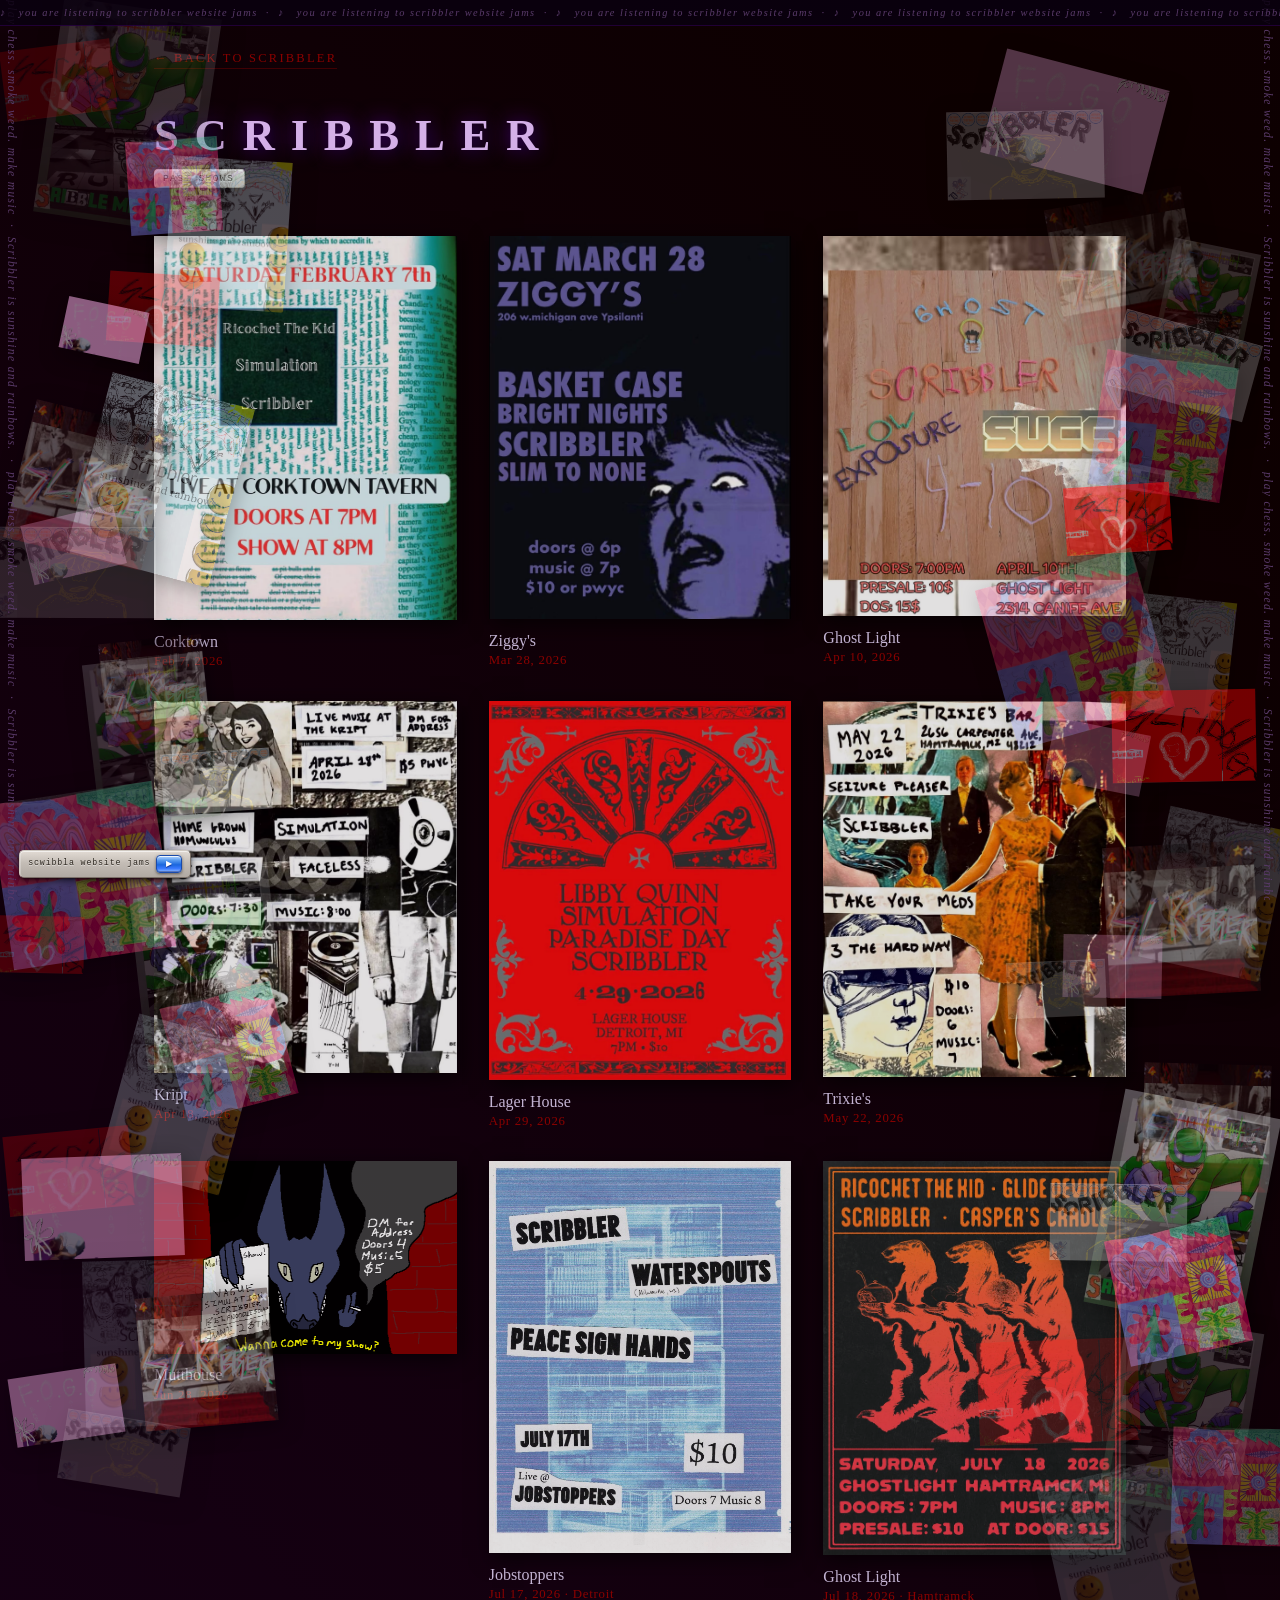
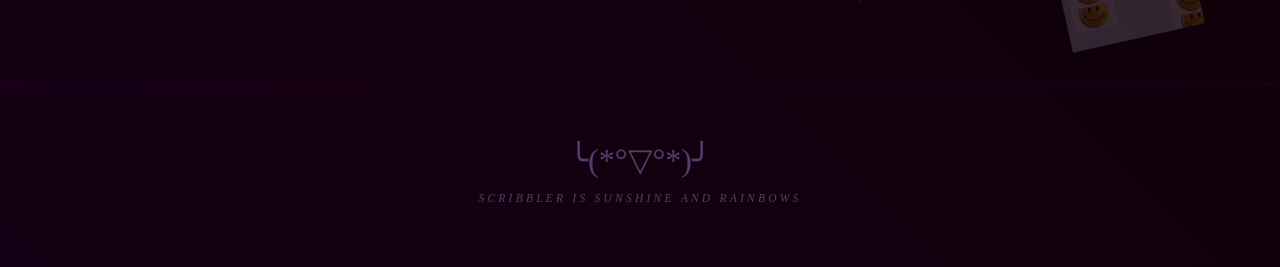
==== past-shows.html @ bec72c2f "Move Jobstoppers + Ghost Light to past shows, add Refuge Skateshop and ReWear Vintage to upcoming Co" ====
<!DOCTYPE html>
<html lang="en">

<head>
    <meta charset="UTF-8">
    <meta name="viewport" content="width=device-width, initial-scale=1.0">
    <title>Scribbler | Past Shows</title>
    <link rel="stylesheet" href="style.css">
    <style>
        .past-shows-page {
            min-height: 100vh;
            padding: 3rem 4rem 5rem;
            max-width: 1100px;
            margin: 0 auto;
        }

        .back-link {
            display: inline-block;
            font-size: 0.78rem;
            letter-spacing: 0.18em;
            text-transform: uppercase;
            color: #8b0000;
            text-decoration: none;
            border-bottom: 1px solid rgba(139, 0, 0, 0.4);
            padding-bottom: 2px;
            margin-bottom: 2.5rem;
            transition: color 0.2s, text-shadow 0.2s;
        }

        .back-link:hover {
            color: #d4b0e8;
            text-shadow: 0 0 8px #4b0082;
        }

        .past-shows-page h1 {
            font-size: 2.8rem;
            color: #d4b0e8;
            letter-spacing: 0.35em;
            text-shadow: 0 0 20px #4b0082, 4px 4px 12px rgba(0, 0, 0, 0.9);
            margin-bottom: 0.4rem;
        }

        .past-shows-page .page-subtitle {
            display: inline-block;
            font-family: 'Monaco', 'Lucida Console', monospace;
            font-size: 0.6rem;
            letter-spacing: 0.14em;
            text-transform: uppercase;
            color: #2a2218;
            text-shadow: 0 1px 0 rgba(255,255,255,0.5);
            margin-bottom: 3rem;
            background: linear-gradient(180deg, #ddd6ce 0%, #bab3ac 45%, #a8a09a 100%);
            border: 1px solid #7a7268;
            border-top-color: #ccc5be;
            border-left-color: #ccc5be;
            border-radius: 4px;
            padding: 3px 10px 3px 8px;
            box-shadow:
                inset 0 1px 0 rgba(255,255,255,0.58),
                0 2px 5px rgba(0,0,0,0.5);
        }

        .past-shows-grid {
            display: grid;
            grid-template-columns: repeat(3, 1fr);
            gap: 2rem;
        }

        .show-card {
            display: flex;
            flex-direction: column;
            gap: 0.8rem;
        }

        .show-card img {
            width: 100%;
            display: block;
            opacity: 0.88;
            transition: opacity 0.25s, transform 0.25s;
            cursor: pointer;
            box-shadow: 3px 5px 20px rgba(0, 0, 0, 0.7);
        }

        .show-card img:hover {
            opacity: 1;
            transform: scale(1.02);
        }

        .show-card-info {
            display: flex;
            flex-direction: column;
            gap: 0.2rem;
        }

        .show-card-venue {
            font-size: 1rem;
            color: #c8b8d8;
        }

        .show-card-date {
            font-size: 0.8rem;
            color: #8b0000;
            letter-spacing: 0.06em;
        }

        @media (max-width: 768px) {
            .past-shows-page {
                padding: 2rem 1.5rem 4rem;
            }

            .past-shows-page h1 {
                font-size: 2rem;
                letter-spacing: 0.2em;
            }

            .past-shows-grid {
                grid-template-columns: repeat(2, 1fr);
                gap: 1.2rem;
            }
        }

        @media (max-width: 480px) {
            .past-shows-page {
                padding: 1.5rem 1rem 3rem;
            }

            .past-shows-page h1 {
                font-size: 1.6rem;
                letter-spacing: 0.1em;
            }

            .past-shows-grid {
                grid-template-columns: 1fr;
                gap: 1.5rem;
            }
        }
    </style>
</head>

<body>
    <!-- Background audio -->
    <audio id="bgAudio" loop>
        <source src="music/website.mp3" type="audio/mpeg">
        <source src="music/website.wav" type="audio/wav">
    </audio>

    <!-- Top ticker: now playing -->
    <div class="top-ticker">
        <div class="ticker-track">
            ♪ &nbsp; you are listening to scribbler website jams &nbsp;·&nbsp;
            ♪ &nbsp; you are listening to scribbler website jams &nbsp;·&nbsp;
            ♪ &nbsp; you are listening to scribbler website jams &nbsp;·&nbsp;
            ♪ &nbsp; you are listening to scribbler website jams &nbsp;·&nbsp;
            ♪ &nbsp; you are listening to scribbler website jams &nbsp;·&nbsp;
            ♪ &nbsp; you are listening to scribbler website jams &nbsp;·&nbsp;
            ♪ &nbsp; you are listening to scribbler website jams &nbsp;·&nbsp;
            ♪ &nbsp; you are listening to scribbler website jams &nbsp;·&nbsp;
        </div>
    </div>

    <!-- Vertical scrolling taglines — left and right -->
    <div class="side-tagline side-tagline-left">
        <div class="scroll-track">play chess. smoke weed. make music &nbsp;·&nbsp; Scribbler is sunshine and rainbows.
            &nbsp;·&nbsp; play chess. smoke weed. make music &nbsp;·&nbsp; Scribbler is sunshine and rainbows.
            &nbsp;·&nbsp; play chess. smoke weed. make music &nbsp;·&nbsp; Scribbler is sunshine and rainbows.
            &nbsp;·&nbsp; play chess. smoke weed. make music &nbsp;·&nbsp; Scribbler is sunshine and rainbows.
            &nbsp;·&nbsp; play chess. smoke weed. make music &nbsp;·&nbsp; Scribbler is sunshine and rainbows.
            &nbsp;·&nbsp; play chess. smoke weed. make music &nbsp;·&nbsp; Scribbler is sunshine and rainbows.
            &nbsp;·&nbsp; play chess. smoke weed. make music &nbsp;·&nbsp; Scribbler is sunshine and rainbows.
            &nbsp;·&nbsp; play chess. smoke weed. make music &nbsp;·&nbsp; Scribbler is sunshine and rainbows.
            &nbsp;·&nbsp;</div>
    </div>
    <div class="side-tagline side-tagline-right">
        <div class="scroll-track">play chess. smoke weed. make music &nbsp;·&nbsp; Scribbler is sunshine and rainbows.
            &nbsp;·&nbsp; play chess. smoke weed. make music &nbsp;·&nbsp; Scribbler is sunshine and rainbows.
            &nbsp;·&nbsp; play chess. smoke weed. make music &nbsp;·&nbsp; Scribbler is sunshine and rainbows.
            &nbsp;·&nbsp; play chess. smoke weed. make music &nbsp;·&nbsp; Scribbler is sunshine and rainbows.
            &nbsp;·&nbsp; play chess. smoke weed. make music &nbsp;·&nbsp; Scribbler is sunshine and rainbows.
            &nbsp;·&nbsp; play chess. smoke weed. make music &nbsp;·&nbsp; Scribbler is sunshine and rainbows.
            &nbsp;·&nbsp; play chess. smoke weed. make music &nbsp;·&nbsp; Scribbler is sunshine and rainbows.
            &nbsp;·&nbsp; play chess. smoke weed. make music &nbsp;·&nbsp; Scribbler is sunshine and rainbows.
            &nbsp;·&nbsp;</div>
    </div>

    <div class="past-shows-page">
        <a href="index.html" class="back-link">← Back to Scribbler</a>
        <h1>SCRIBBLER</h1>
        <p class="page-subtitle">Past Shows</p>

        <div class="past-shows-grid">
            <div class="show-card">
                <img src="img/PastShows/corktown2-7-26.png" alt="Corktown Feb 7 2026">
                <div class="show-card-info">
                    <span class="show-card-venue">Corktown</span>
                    <span class="show-card-date">Feb 7, 2026</span>
                </div>
            </div>
            <div class="show-card">
                <img src="img/PastShows/Ziggys3-28-26.png" alt="Ziggy's Mar 28 2026">
                <div class="show-card-info">
                    <span class="show-card-venue">Ziggy's</span>
                    <span class="show-card-date">Mar 28, 2026</span>
                </div>
            </div>
            <div class="show-card">
                <img src="img/PastShows/GhostLight4-10-26.png" alt="Ghost Light Apr 10 2026">
                <div class="show-card-info">
                    <span class="show-card-venue">Ghost Light</span>
                    <span class="show-card-date">Apr 10, 2026</span>
                </div>
            </div>
            <div class="show-card">
                <img src="img/PastShows/kript4-18-26.png" alt="Kript Apr 18 2026">
                <div class="show-card-info">
                    <span class="show-card-venue">Kript</span>
                    <span class="show-card-date">Apr 18, 2026</span>
                </div>
            </div>
            <div class="show-card">
                <img src="img/PastShows/LagerHouse4-29-26.png" alt="Lager House Apr 29 2026">
                <div class="show-card-info">
                    <span class="show-card-venue">Lager House</span>
                    <span class="show-card-date">Apr 29, 2026</span>
                </div>
            </div>
            <div class="show-card">
                <img src="img/PastShows/Trixies5-22-26.png" alt="Trixie's May 22 2026">
                <div class="show-card-info">
                    <span class="show-card-venue">Trixie's</span>
                    <span class="show-card-date">May 22, 2026</span>
                </div>
            </div>
            <div class="show-card">
                <img src="img/PastShows/mutthouse6-28-26.png" alt="Mutthouse Jun 28 2026">
                <div class="show-card-info">
                    <span class="show-card-venue">Mutthouse</span>
                    <span class="show-card-date">Jun 28, 2026</span>
                </div>
            </div>
            <div class="show-card">
                <img src="img/PastShows/JobStoppers7-17-26.jpg" alt="Jobstoppers Jul 17 2026">
                <div class="show-card-info">
                    <span class="show-card-venue">Jobstoppers</span>
                    <span class="show-card-date">Jul 17, 2026 · Detroit</span>
                </div>
            </div>
            <div class="show-card">
                <img src="img/PastShows/GhostLight7-18-26.png" alt="Ghost Light Jul 18 2026">
                <div class="show-card-info">
                    <span class="show-card-venue">Ghost Light</span>
                    <span class="show-card-date">Jul 18, 2026 · Hamtramck</span>
                </div>
            </div>
        </div>
    </div>

    <!-- Vintage Mac BGM player -->
    <div class="bgm-player" id="bgmPlayer">
        <span class="bgm-label">scwibbla website jams</span>
        <button class="bgm-btn" id="bgmBtn" title="Play / Pause background music">
            <span id="bgmIcon">▶</span>
        </button>
    </div>

    <footer class="site-footer">
        <p class="footer-art">╰(*°▽°*)╯</p>
        <p class="footer-tagline">SCRIBBLER IS SUNSHINE AND RAINBOWS</p>
    </footer>

    <script src="logic.js"></script>
</body>

</html>
---- style.css ----
* {
    margin: 0;
    padding: 0;
    box-sizing: border-box;
}

body {
    font-family: 'Georgia', 'Times New Roman', serif;
    background: linear-gradient(45deg, #0a0010, #1a0020, #0d0000, #110015);
    background-size: 400% 400%;
    animation: gradientShift 15s ease infinite;
    color: #c8b8d8;
    overflow-x: hidden;
    position: relative;
}

@keyframes gradientShift {
    0% { background-position: 0% 50%; }
    50% { background-position: 100% 50%; }
    100% { background-position: 0% 50%; }
}

/* Vertical scrolling taglines — fixed on far left and right */
.side-tagline {
    position: fixed;
    top: 0;
    height: 100vh;
    overflow: hidden;
    writing-mode: vertical-lr;
    z-index: 20;
    pointer-events: none;
    user-select: none;
}

.side-tagline-left  { left:  0.4rem; }
.side-tagline-right { right: 0.4rem; }

.scroll-track {
    font-size: 0.72rem;
    color: #5a3a6a;
    font-style: italic;
    letter-spacing: 0.12em;
    white-space: nowrap;
    animation: marqueeScroll 28s linear infinite;
}

@keyframes marqueeScroll {
    0%   { transform: translateY(0); }
    100% { transform: translateY(-50%); }
}

/* Scattered art images */
.scattered-img {
    position: absolute;
    pointer-events: none;
    z-index: 0;
    box-shadow: 3px 5px 20px rgba(0, 0, 0, 0.7);
}

/* Top now-playing ticker */
.top-ticker {
    position: fixed;
    top: 0;
    left: 0;
    width: 100%;
    height: 1.6rem;
    background: rgba(10, 0, 16, 0.85);
    border-bottom: 1px solid rgba(75, 0, 130, 0.35);
    overflow: hidden;
    z-index: 50;
    display: flex;
    align-items: center;
}

.ticker-track {
    white-space: nowrap;
    font-size: 0.65rem;
    color: #5a3a6a;
    font-style: italic;
    letter-spacing: 0.14em;
    animation: tickerScroll 40s linear infinite;
}

@keyframes tickerScroll {
    0%   { transform: translateX(0); }
    100% { transform: translateX(-50%); }
}

/* Hero */
.hero {
    min-height: 100vh;
    display: flex;
    flex-direction: column;
    align-items: center;
    padding: 3rem 4rem 4rem;
    padding-top: 4.5rem;
}

.hero h1,
.hero .tagline,
.hero .main-content,
.hero .instagram-section {
    position: relative;
    z-index: 1;
}

.hero h1 {
    font-size: 5rem;
    color: #d4b0e8;
    letter-spacing: 0.5em;
    text-shadow: 0 0 20px #4b0082, 4px 4px 12px rgba(0, 0, 0, 0.9);
    animation: spin3d 22s linear infinite;
    cursor: pointer;
    transform-style: preserve-3d;
}

@keyframes spin3d {
    0% { transform: rotateY(0deg); }
    100% { transform: rotateY(360deg); }
}

/* Two-column layout */
.main-content {
    display: flex;
    gap: 5rem;
    margin-top: 3.5rem;
    width: 100%;
    max-width: 960px;
    align-items: flex-start;
}

/* Shows */
.shows-section {
    flex: 1;
    min-width: 0;
    background: rgba(5, 0, 12, 0.55);
    border-radius: 6px;
    padding: 1.6rem;
}

.music-section h3 {
    display: inline-block;
    font-family: 'Monaco', 'Lucida Console', monospace;
    font-size: 0.6rem;
    letter-spacing: 0.14em;
    text-transform: uppercase;
    color: #2a2218;
    text-shadow: 0 1px 0 rgba(255,255,255,0.5);
    margin-bottom: 1.5rem;
    background: linear-gradient(180deg, #ddd6ce 0%, #bab3ac 45%, #a8a09a 100%);
    border: 1px solid #7a7268;
    border-top-color: #ccc5be;
    border-left-color: #ccc5be;
    border-radius: 4px;
    padding: 3px 10px 3px 8px;
    box-shadow:
        inset 0 1px 0 rgba(255,255,255,0.58),
        0 2px 5px rgba(0,0,0,0.5);
}

/* Retro Mac-style label for show section headers */
.shows-section h3 {
    display: inline-block;
    font-family: 'Monaco', 'Lucida Console', monospace;
    font-size: 0.6rem;
    letter-spacing: 0.14em;
    text-transform: uppercase;
    color: #2a2218;
    text-shadow: 0 1px 0 rgba(255,255,255,0.5);
    margin-bottom: 1.5rem;
    background: linear-gradient(180deg, #ddd6ce 0%, #bab3ac 45%, #a8a09a 100%);
    border: 1px solid #7a7268;
    border-top-color: #ccc5be;
    border-left-color: #ccc5be;
    border-radius: 4px;
    padding: 3px 10px 3px 8px;
    box-shadow:
        inset 0 1px 0 rgba(255,255,255,0.58),
        0 2px 5px rgba(0,0,0,0.5);
}

.shows-list {
    list-style: none;
    overflow: visible;
}

.shows-list li {
    display: flex;
    gap: 1.2rem;
    align-items: baseline;
    padding-bottom: 1rem;
    margin-bottom: 1rem;
    border-bottom: 1px solid rgba(75, 0, 130, 0.25);
}

.shows-list li:last-child {
    border-bottom: none;
}

.show-date {
    font-size: 0.85rem;
    color: #bf2020;
    min-width: 52px;
    letter-spacing: 0.05em;
}

.show-venue {
    font-size: 1.05rem;
    color: #e0d0f0;
}

.show-city {
    font-size: 0.8rem;
    color: #8a7a9a;
    letter-spacing: 0.05em;
    margin-left: 0.4rem;
}

/* Music */
.music-section {
    flex-shrink: 0;
    width: 350px;
    background: rgba(5, 0, 12, 0.55);
    border-radius: 6px;
    padding: 1.6rem;
}

.about-blurb {
    font-size: 0.95rem;
    color: #b090d0;
    font-style: italic;
    line-height: 1.75;
    margin-bottom: 1.8rem;
}

.music-section iframe {
    display: block;
    border: 0;
    width: 350px;
    height: 470px;
}

/* Live photo gallery */
.gallery {
    padding: 2rem 3rem 5rem;
    columns: 3;
    column-gap: 0.8rem;
}

.gallery img {
    width: 100%;
    display: block;
    margin-bottom: 0.8rem;
    break-inside: avoid;
    opacity: 0.85;
    transition: opacity 0.25s, transform 0.25s;
    cursor: pointer;
}

.gallery img:hover {
    opacity: 1;
    transform: scale(1.02);
}

/* Instagram — now lives inside shows-section column */
.instagram-section {
    margin-top: 2rem;
    position: relative;
    z-index: 1;
    width: 100%;
}

/* Past Shows link */
.past-shows-link {
    display: block;
    text-align: center;
    margin-top: 1.6rem;
    font-size: 0.85rem;
    letter-spacing: 0.25em;
    text-transform: uppercase;
    color: #d4b0e8;
    text-decoration: none;
    border: 1px solid rgba(139, 0, 139, 0.7);
    padding: 0.7rem 1rem;
    border-radius: 3px;
    background: rgba(75, 0, 130, 0.12);
    box-shadow: 0 0 10px rgba(75, 0, 130, 0.25), inset 0 0 8px rgba(75, 0, 130, 0.1);
    transition: color 0.2s, border-color 0.2s, text-shadow 0.2s, box-shadow 0.2s, background 0.2s;
}

.past-shows-link:hover {
    color: #f0d8ff;
    border-color: #8b008b;
    text-shadow: 0 0 12px #9b30d0;
    background: rgba(75, 0, 130, 0.25);
    box-shadow: 0 0 20px rgba(139, 0, 139, 0.5), inset 0 0 12px rgba(75, 0, 130, 0.2);
}

/* Show flyer thumbnail in upcoming shows list */
.show-flyer {
    width: 52px;
    height: auto;
    opacity: 0.82;
    border-radius: 2px;
    margin-left: auto;
    flex-shrink: 0;
    position: relative;
    z-index: 1;
    cursor: zoom-in;
    transform-origin: top right;
    transition: opacity 0.25s, transform 0.25s, z-index 0s;
}

.show-flyer:hover {
    opacity: 1;
    transform: scale(4.5);
    z-index: 100;
    box-shadow: 0 8px 30px rgba(0, 0, 0, 0.8);
}

/* Live video embed */
.live-video-section {
    margin-top: 2rem;
}

.live-video-section h3 {
    display: inline-block;
    font-family: 'Monaco', 'Lucida Console', monospace;
    font-size: 0.6rem;
    letter-spacing: 0.14em;
    text-transform: uppercase;
    color: #2a2218;
    text-shadow: 0 1px 0 rgba(255,255,255,0.5);
    margin-bottom: 1rem;
    background: linear-gradient(180deg, #ddd6ce 0%, #bab3ac 45%, #a8a09a 100%);
    border: 1px solid #7a7268;
    border-top-color: #ccc5be;
    border-left-color: #ccc5be;
    border-radius: 4px;
    padding: 3px 10px 3px 8px;
    box-shadow:
        inset 0 1px 0 rgba(255,255,255,0.58),
        0 2px 5px rgba(0,0,0,0.5);
}

.video-wrapper {
    position: relative;
    width: 100%;
    padding-bottom: 56.25%;
    height: 0;
    overflow: hidden;
}

.video-wrapper iframe {
    position: absolute;
    top: 0;
    left: 0;
    width: 100%;
    height: 100%;
    border: 0;
}

/* Footer */
.site-footer {
    text-align: center;
    padding: 3.5rem 2rem 4rem;
    border-top: 1px solid rgba(75, 0, 130, 0.2);
    position: relative;
    z-index: 1;
}

.footer-art {
    font-size: 2rem;
    margin-bottom: 0.8rem;
    color: #5a3a6a;
}

.footer-tagline {
    font-size: 0.72rem;
    letter-spacing: 0.28em;
    text-transform: uppercase;
    color: #5a3a6a;
    font-style: italic;
}


/* Vintage Mac BGM player */
.bgm-player {
    position: fixed;
    bottom: 1.4rem;
    left: 1.2rem;
    z-index: 200;
    display: flex;
    align-items: center;
    gap: 6px;
    background: linear-gradient(180deg, #e2dbd4 0%, #c4bdb6 45%, #b0a9a2 100%);
    border: 1px solid #7a7068;
    border-top-color: #cec8c0;
    border-left-color: #cec8c0;
    border-radius: 5px;
    padding: 4px 8px 4px 8px;
    box-shadow:
        inset 0 1px 0 rgba(255,255,255,0.6),
        inset 1px 0 0 rgba(255,255,255,0.25),
        0 3px 7px rgba(0,0,0,0.6),
        0 1px 2px rgba(0,0,0,0.4);
    font-family: 'Monaco', 'Lucida Console', monospace;
    user-select: none;
    cursor: default;
}

.bgm-label {
    font-size: 0.52rem;
    color: #2e2820;
    letter-spacing: 0.1em;
    text-shadow: 0 1px 0 rgba(255,255,255,0.55);
    line-height: 1;
}

.bgm-btn {
    width: 26px;
    height: 18px;
    border-radius: 4px;
    border: 1px solid #1a4aaa;
    background: linear-gradient(180deg,
        #b8d8ff 0%,
        #5599ee 28%,
        #1a66dd 55%,
        #3a7aff 78%,
        #90bcff 100%
    );
    box-shadow:
        inset 0 1px 0 rgba(255,255,255,0.8),
        inset 0 -1px 0 rgba(0,0,60,0.35),
        0 1px 3px rgba(0,0,0,0.5);
    cursor: pointer;
    display: flex;
    align-items: center;
    justify-content: center;
    font-size: 0.5rem;
    color: #fff;
    text-shadow: 0 1px 1px rgba(0,0,80,0.6);
    line-height: 1;
    padding: 0;
    outline: none;
    transition: filter 0.08s;
}

.bgm-btn:hover {
    filter: brightness(1.12);
}

.bgm-btn:active {
    background: linear-gradient(180deg,
        #3a7aff 0%,
        #1a66dd 40%,
        #0a44bb 65%,
        #2255ee 100%
    );
    box-shadow:
        inset 0 2px 4px rgba(0,0,80,0.45),
        0 1px 1px rgba(0,0,0,0.3);
}

/* Easter Egg */
.secret-message {
    position: fixed;
    bottom: -100px;
    left: 20px;
    background: #1a0010;
    padding: 1rem;
    border-radius: 4px;
    border: 2px solid #6b0000;
    box-shadow: 0 0 20px rgba(107, 0, 0, 0.6);
    transition: bottom 0.5s;
    max-width: 300px;
    z-index: 1000;
    color: #c0a0d8;
}

.secret-message.show {
    bottom: 20px;
}

.floating-emoji {
    position: fixed;
    font-size: 3rem;
    pointer-events: none;
    animation: float 3s ease-out;
}

@keyframes float {
    0% { transform: translateY(0) rotate(0deg); opacity: 1; }
    100% { transform: translateY(-500px) rotate(360deg); opacity: 0; }
}

/* Contact */
.contact-section {
    text-align: center;
    padding: 3rem 2rem 3.5rem;
    border-top: 1px solid rgba(75, 0, 130, 0.2);
}

.contact-label {
    display: inline-block;
    font-family: 'Monaco', 'Lucida Console', monospace;
    font-size: 0.6rem;
    letter-spacing: 0.14em;
    text-transform: uppercase;
    color: #2a2218;
    text-shadow: 0 1px 0 rgba(255,255,255,0.5);
    margin-bottom: 0.8rem;
    background: linear-gradient(180deg, #ddd6ce 0%, #bab3ac 45%, #a8a09a 100%);
    border: 1px solid #7a7268;
    border-top-color: #ccc5be;
    border-left-color: #ccc5be;
    border-radius: 4px;
    padding: 3px 10px 3px 8px;
    box-shadow:
        inset 0 1px 0 rgba(255,255,255,0.58),
        0 2px 5px rgba(0,0,0,0.5);
}

.contact-text {
    font-size: 0.95rem;
    color: #8060a0;
    font-style: italic;
    margin-bottom: 1rem;
}

.contact-email {
    font-size: 1.1rem;
    color: #c8b8d8;
    text-decoration: none;
    border-bottom: 1px solid rgba(75, 0, 130, 0.5);
    padding-bottom: 2px;
    transition: color 0.2s, text-shadow 0.2s;
}

.contact-email:hover {
    color: #d4b0e8;
    text-shadow: 0 0 10px #4b0082;
}

/* ── Tablet (≤768px) ─────────────────────────────── */
@media (max-width: 768px) {
    /* Hide scattered art — too cluttered on small screens */
    .scattered-img { display: none; }

    /* Shrink side taglines to a thinner strip */
    .scroll-track { font-size: 0.6rem; letter-spacing: 0.08em; }

    .hero {
        padding: 2.5rem 2rem 3rem;
        min-height: auto;
    }

    .hero h1 {
        font-size: 3rem;
        letter-spacing: 0.2em;
    }

    /* Stack shows + music vertically */
    .main-content {
        flex-direction: column;
        gap: 2.5rem;
        margin-top: 2.5rem;
    }

    .music-section {
        width: 100%;
        order: -1;
    }

    /* Let the iframe stretch to fill its container */
    .music-section iframe {
        width: 100% !important;
        max-width: 350px;
        height: 400px;
    }

    .instagram-section {
        max-width: 100%;
    }

    .gallery {
        columns: 2;
        padding: 1.5rem 1rem 3rem;
    }
}

/* ── Phone (≤480px) ──────────────────────────────── */
@media (max-width: 480px) {
    /* Hide side taglines entirely — too tight on small phones */
    .side-tagline { display: none; }

    .hero {
        padding: 2rem 1.2rem 2.5rem;
    }

    .hero h1 {
        font-size: 2.2rem;
        letter-spacing: 0.1em;
    }

    .shows-section h3,
    .music-section h3 {
        font-size: 0.65rem;
    }

    .show-venue { font-size: 0.95rem; }

    .music-section iframe {
        height: 350px;
    }

    .gallery {
        columns: 1;
        padding: 1rem 0.8rem 2rem;
    }

    .secret-message {
        max-width: calc(100vw - 2rem);
        left: 1rem;
    }
}
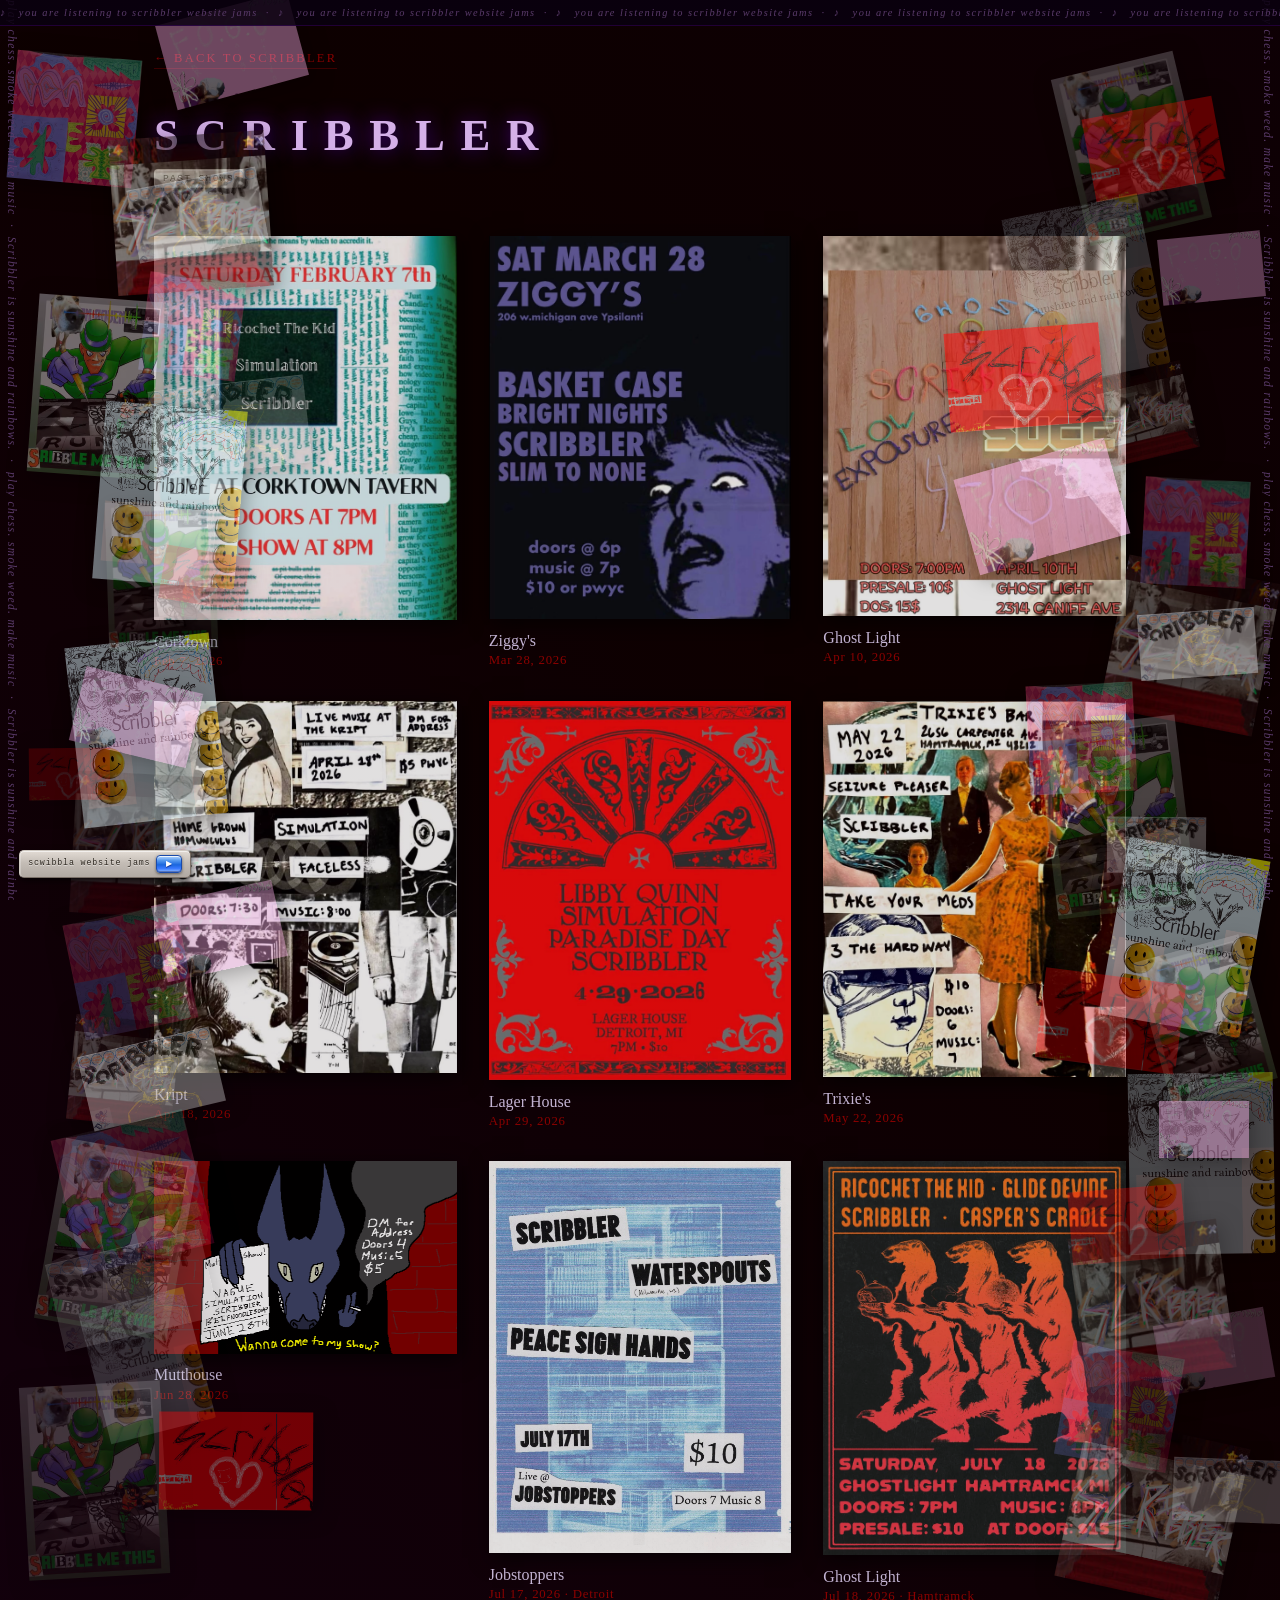
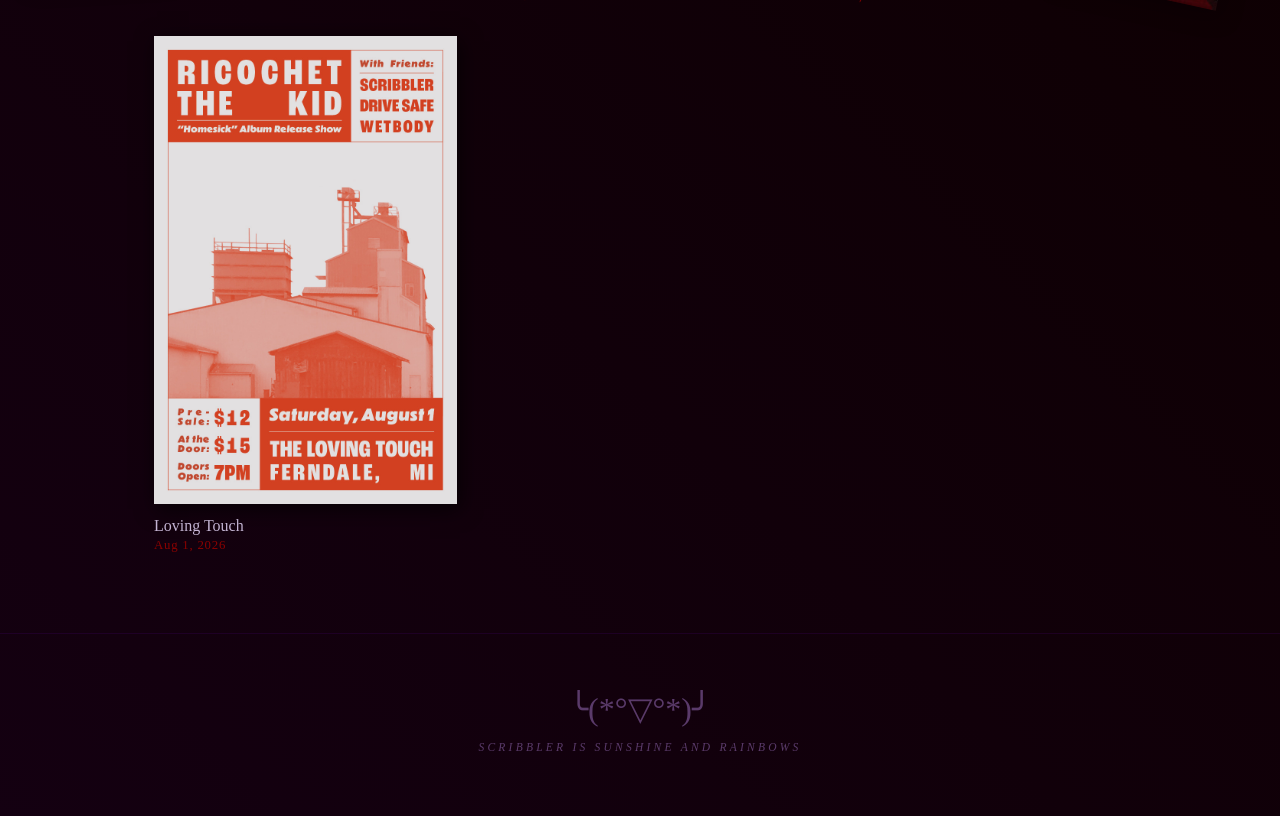
==== commit 2d7a8424: "Move Jobstoppers + Ghost Light to past shows, add Refuge Skateshop and ReWear Vintage to upcoming - " ====
--- a/past-shows.html
+++ b/past-shows.html
@@ -251,6 +251,13 @@
                     <span class="show-card-date">Jul 18, 2026 · Hamtramck</span>
                 </div>
             </div>
+            <div class="show-card">
+                <img src="img/PastShows/LovingTouch8-1-26.jpg" alt="Loving Touch Aug 1 2026">
+                <div class="show-card-info">
+                    <span class="show-card-venue">Loving Touch</span>
+                    <span class="show-card-date">Aug 1, 2026</span>
+                </div>
+            </div>
         </div>
     </div>
 
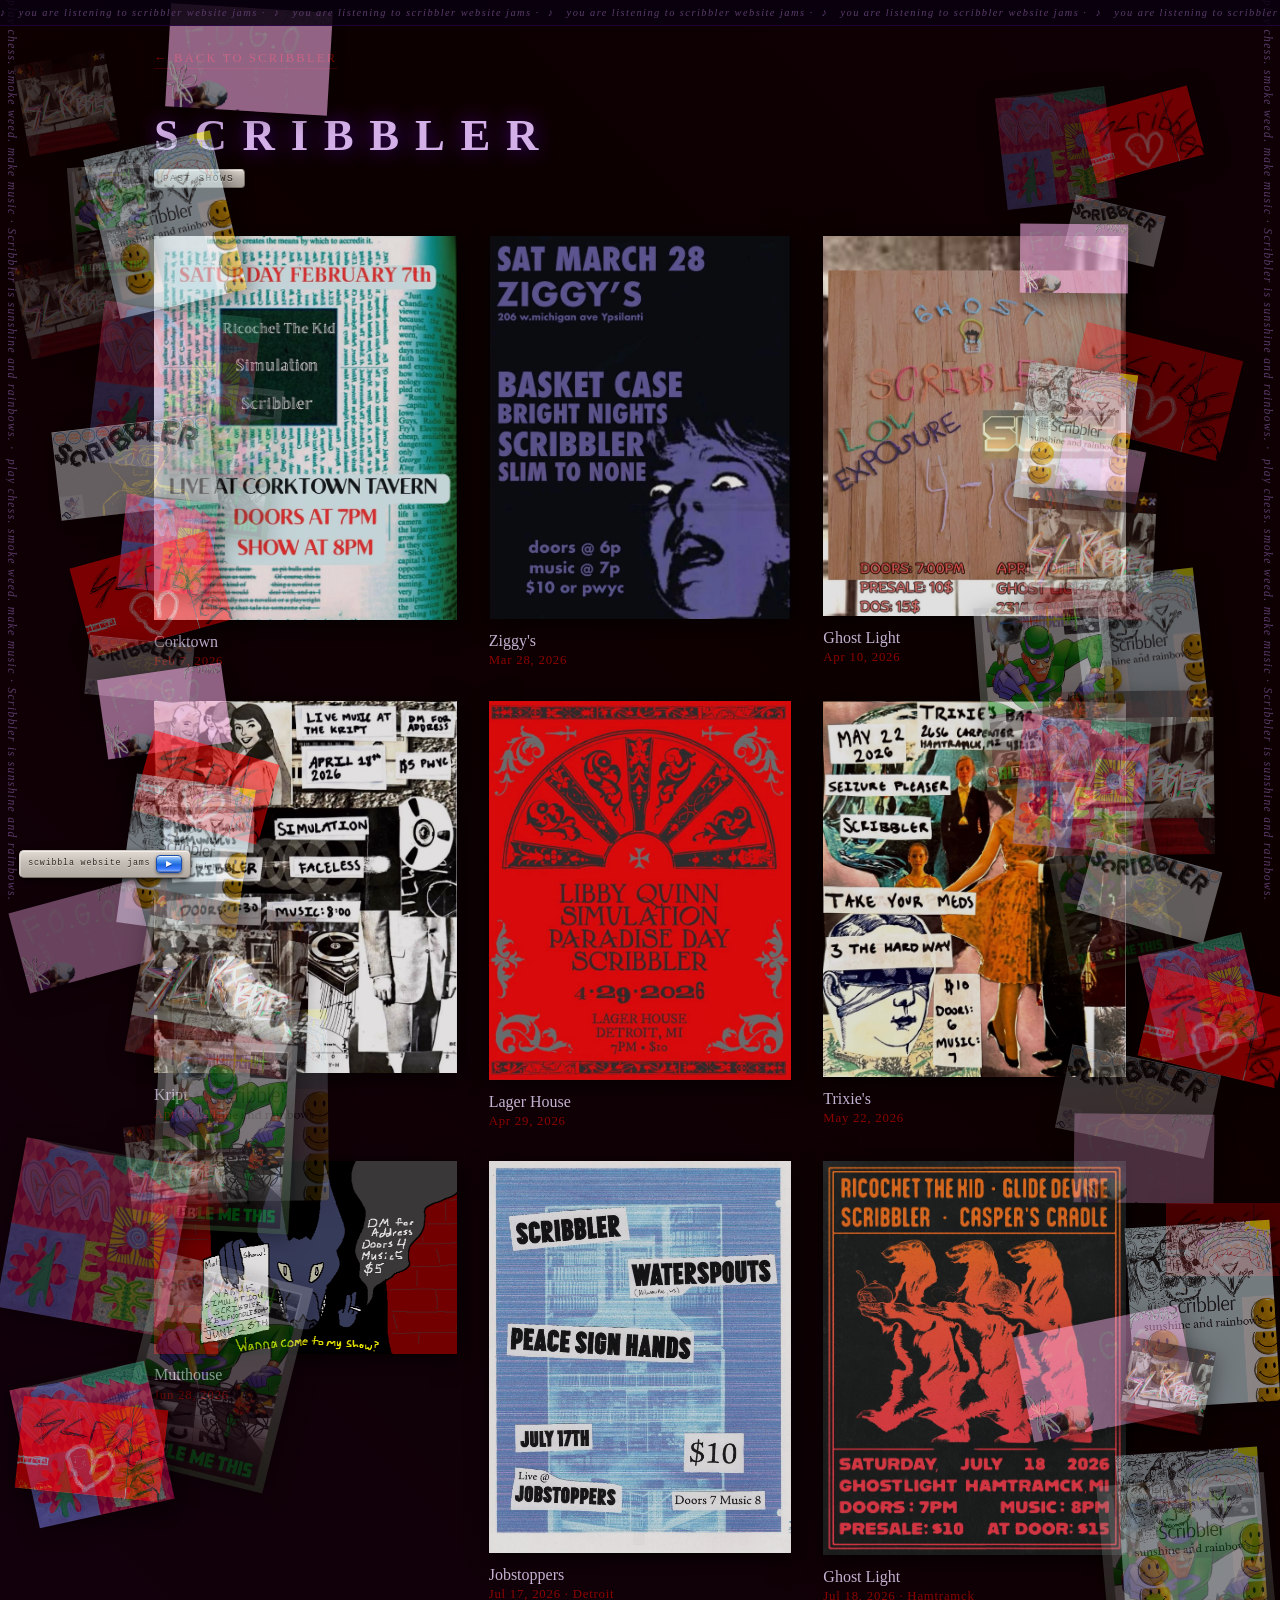
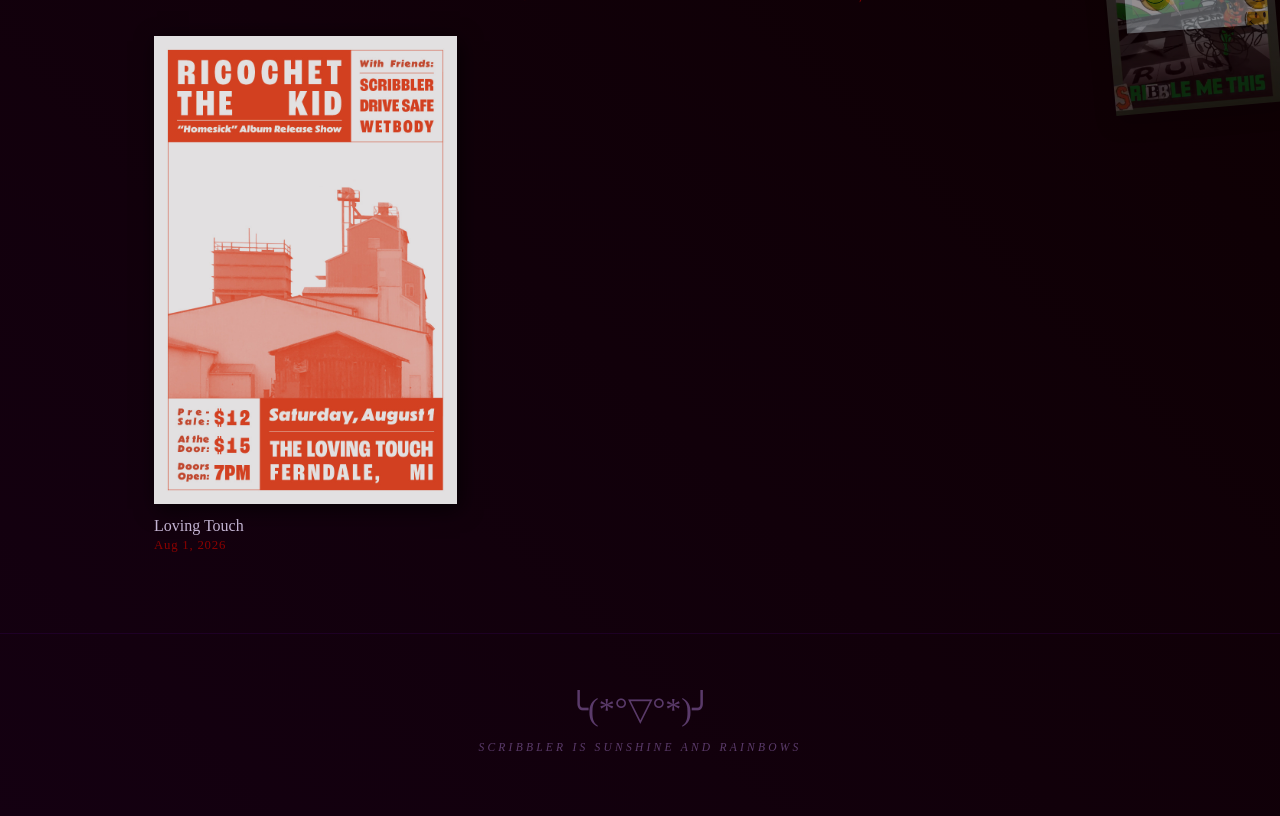
==== commit cc0a83e2: "JS-generated infinite scroll text + flyer click-to-enlarge modal - Ticker and side taglines now fill" ====
--- a/past-shows.html
+++ b/past-shows.html
@@ -146,40 +146,15 @@
 
     <!-- Top ticker: now playing -->
     <div class="top-ticker">
-        <div class="ticker-track">
-            ♪ &nbsp; you are listening to scribbler website jams &nbsp;·&nbsp;
-            ♪ &nbsp; you are listening to scribbler website jams &nbsp;·&nbsp;
-            ♪ &nbsp; you are listening to scribbler website jams &nbsp;·&nbsp;
-            ♪ &nbsp; you are listening to scribbler website jams &nbsp;·&nbsp;
-            ♪ &nbsp; you are listening to scribbler website jams &nbsp;·&nbsp;
-            ♪ &nbsp; you are listening to scribbler website jams &nbsp;·&nbsp;
-            ♪ &nbsp; you are listening to scribbler website jams &nbsp;·&nbsp;
-            ♪ &nbsp; you are listening to scribbler website jams &nbsp;·&nbsp;
-        </div>
+        <div class="ticker-track"></div>
     </div>
 
     <!-- Vertical scrolling taglines — left and right -->
     <div class="side-tagline side-tagline-left">
-        <div class="scroll-track">play chess. smoke weed. make music &nbsp;·&nbsp; Scribbler is sunshine and rainbows.
-            &nbsp;·&nbsp; play chess. smoke weed. make music &nbsp;·&nbsp; Scribbler is sunshine and rainbows.
-            &nbsp;·&nbsp; play chess. smoke weed. make music &nbsp;·&nbsp; Scribbler is sunshine and rainbows.
-            &nbsp;·&nbsp; play chess. smoke weed. make music &nbsp;·&nbsp; Scribbler is sunshine and rainbows.
-            &nbsp;·&nbsp; play chess. smoke weed. make music &nbsp;·&nbsp; Scribbler is sunshine and rainbows.
-            &nbsp;·&nbsp; play chess. smoke weed. make music &nbsp;·&nbsp; Scribbler is sunshine and rainbows.
-            &nbsp;·&nbsp; play chess. smoke weed. make music &nbsp;·&nbsp; Scribbler is sunshine and rainbows.
-            &nbsp;·&nbsp; play chess. smoke weed. make music &nbsp;·&nbsp; Scribbler is sunshine and rainbows.
-            &nbsp;·&nbsp;</div>
+        <div class="scroll-track"></div>
     </div>
     <div class="side-tagline side-tagline-right">
-        <div class="scroll-track">play chess. smoke weed. make music &nbsp;·&nbsp; Scribbler is sunshine and rainbows.
-            &nbsp;·&nbsp; play chess. smoke weed. make music &nbsp;·&nbsp; Scribbler is sunshine and rainbows.
-            &nbsp;·&nbsp; play chess. smoke weed. make music &nbsp;·&nbsp; Scribbler is sunshine and rainbows.
-            &nbsp;·&nbsp; play chess. smoke weed. make music &nbsp;·&nbsp; Scribbler is sunshine and rainbows.
-            &nbsp;·&nbsp; play chess. smoke weed. make music &nbsp;·&nbsp; Scribbler is sunshine and rainbows.
-            &nbsp;·&nbsp; play chess. smoke weed. make music &nbsp;·&nbsp; Scribbler is sunshine and rainbows.
-            &nbsp;·&nbsp; play chess. smoke weed. make music &nbsp;·&nbsp; Scribbler is sunshine and rainbows.
-            &nbsp;·&nbsp; play chess. smoke weed. make music &nbsp;·&nbsp; Scribbler is sunshine and rainbows.
-            &nbsp;·&nbsp;</div>
+        <div class="scroll-track"></div>
     </div>
 
     <div class="past-shows-page">
--- a/style.css
+++ b/style.css
@@ -252,10 +252,15 @@
     display: block;
     margin-bottom: 0.8rem;
     break-inside: avoid;
+    object-fit: cover;
     opacity: 0.85;
     transition: opacity 0.25s, transform 0.25s;
     cursor: pointer;
 }
+
+.gallery img.r-wide   { aspect-ratio: 3/2; }
+.gallery img.r-square { aspect-ratio: 1/1; }
+.gallery img.r-tall   { aspect-ratio: 2/3; }
 
 .gallery img:hover {
     opacity: 1;
@@ -304,18 +309,48 @@
     border-radius: 2px;
     margin-left: auto;
     flex-shrink: 0;
-    position: relative;
-    z-index: 1;
-    cursor: zoom-in;
-    transform-origin: top right;
-    transition: opacity 0.25s, transform 0.25s, z-index 0s;
+    cursor: pointer;
+    transition: opacity 0.2s, filter 0.2s;
 }
 
 .show-flyer:hover {
     opacity: 1;
-    transform: scale(4.5);
-    z-index: 100;
-    box-shadow: 0 8px 30px rgba(0, 0, 0, 0.8);
+    filter: brightness(1.12);
+}
+
+/* Flyer lightbox modal */
+.flyer-modal {
+    display: none;
+    position: fixed;
+    inset: 0;
+    background: rgba(0, 0, 0, 0.88);
+    z-index: 500;
+    align-items: center;
+    justify-content: center;
+    flex-direction: column;
+    gap: 1rem;
+    cursor: pointer;
+}
+
+.flyer-modal.open {
+    display: flex;
+}
+
+.flyer-modal img {
+    max-width: 88vw;
+    max-height: 82vh;
+    object-fit: contain;
+    border-radius: 4px;
+    box-shadow: 0 0 60px rgba(0, 0, 0, 0.9);
+    cursor: default;
+}
+
+.flyer-modal-hint {
+    font-size: 0.7rem;
+    color: rgba(200, 184, 216, 0.5);
+    letter-spacing: 0.2em;
+    text-transform: uppercase;
+    pointer-events: none;
 }
 
 /* Live video embed */
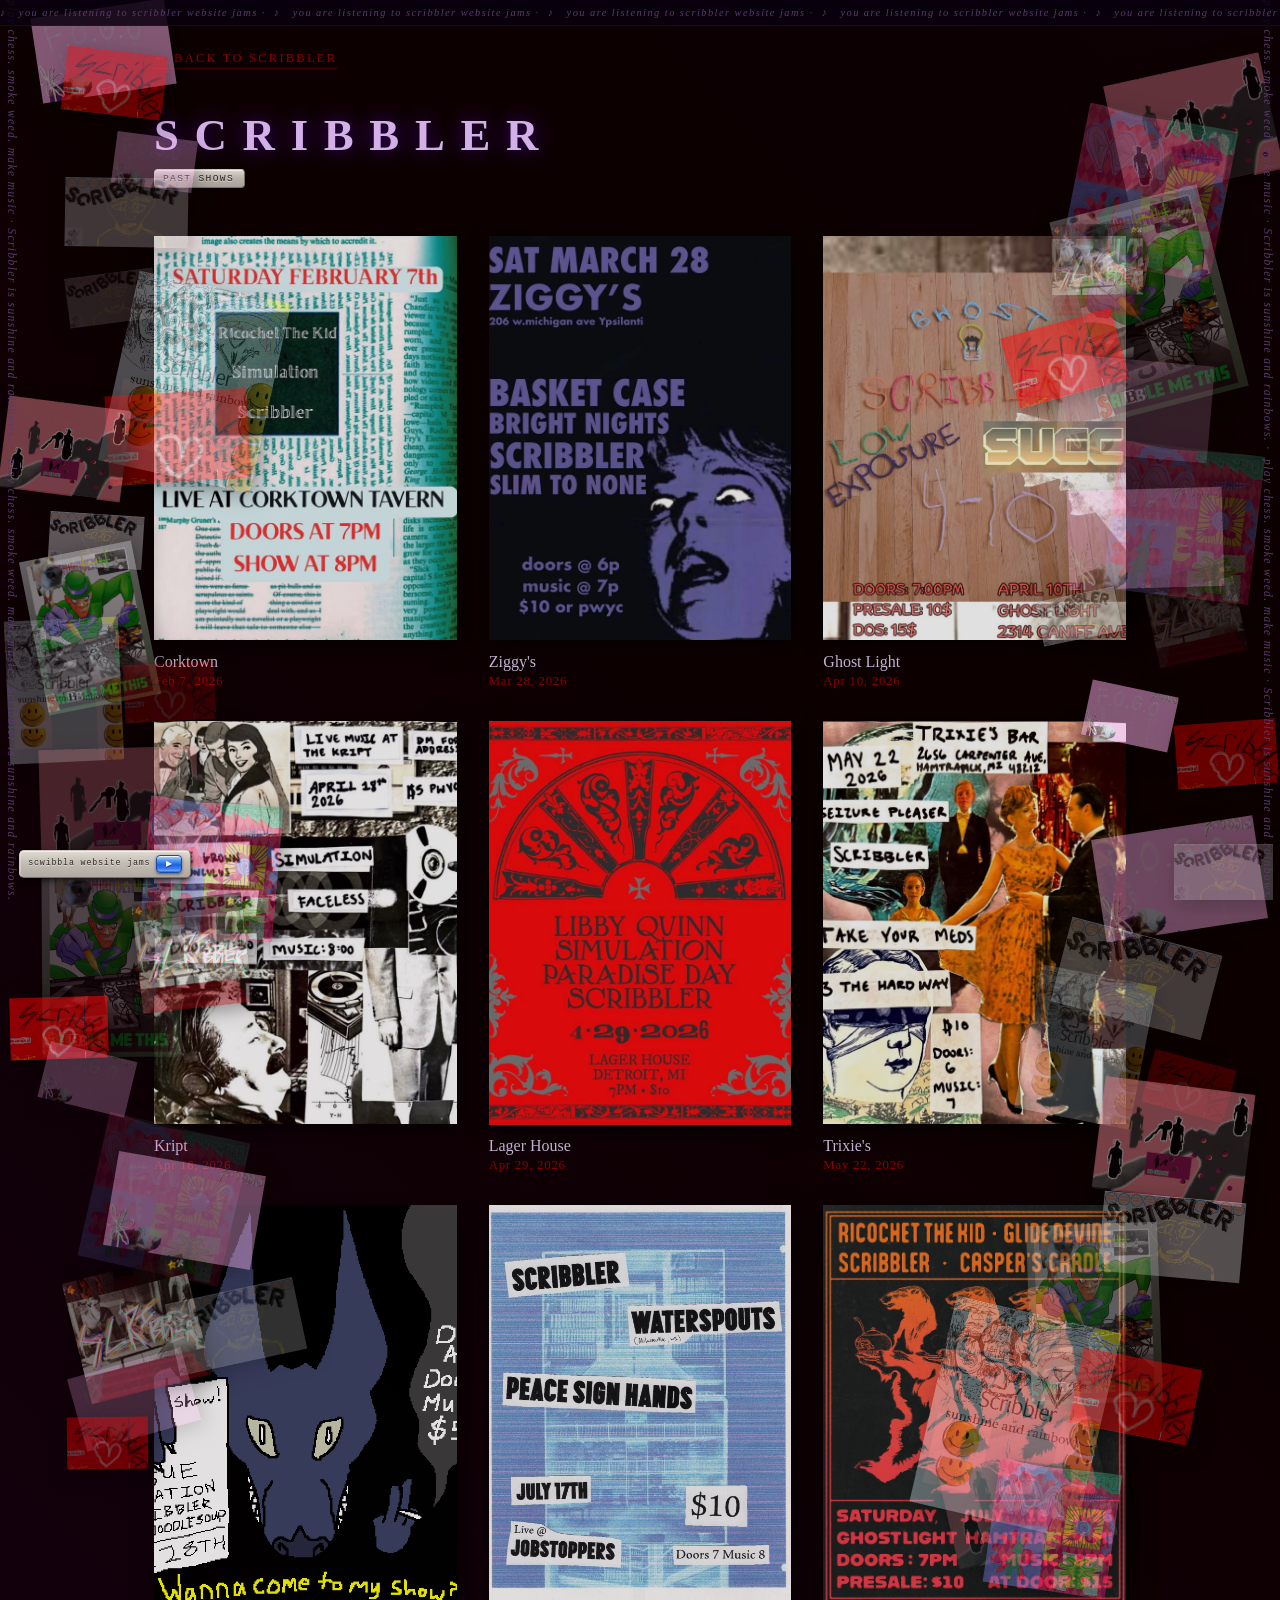
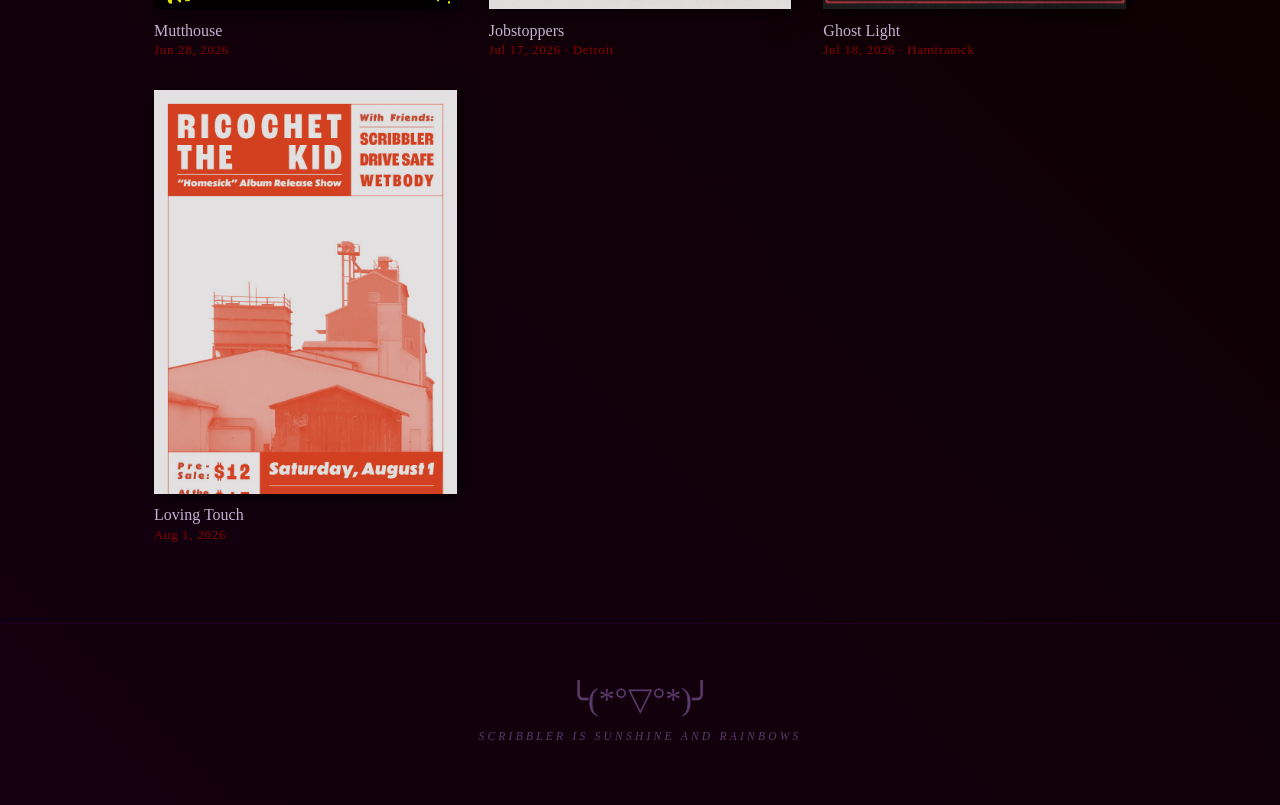
==== commit 418e870a: "Three-finger hint on flyers, uniform aspect ratio on past show cards Co-Authored-By: Claude Sonnet 4" ====
--- a/past-shows.html
+++ b/past-shows.html
@@ -75,6 +75,9 @@
         .show-card img {
             width: 100%;
             display: block;
+            aspect-ratio: 3/4;
+            object-fit: cover;
+            object-position: center top;
             opacity: 0.88;
             transition: opacity 0.25s, transform 0.25s;
             cursor: pointer;
--- a/style.css
+++ b/style.css
@@ -78,7 +78,7 @@
     color: #5a3a6a;
     font-style: italic;
     letter-spacing: 0.14em;
-    animation: tickerScroll 40s linear infinite;
+    animation: tickerScroll 85s linear infinite;
 }
 
 @keyframes tickerScroll {
@@ -299,6 +299,25 @@
     text-shadow: 0 0 12px #9b30d0;
     background: rgba(75, 0, 130, 0.25);
     box-shadow: 0 0 20px rgba(139, 0, 139, 0.5), inset 0 0 12px rgba(75, 0, 130, 0.2);
+}
+
+/* Flyer hint — only on rows that have a thumbnail */
+.shows-list li:has(.show-flyer) {
+    flex-wrap: wrap;
+    align-items: center;
+}
+
+.shows-list li:has(.show-flyer)::after {
+    content: '👆  👆  👆';
+    display: block;
+    width: 100%;
+    text-align: right;
+    font-size: 0.58rem;
+    color: #bf2020;
+    letter-spacing: 0.08em;
+    font-style: italic;
+    margin-top: -0.3rem;
+    opacity: 0.75;
 }
 
 /* Show flyer thumbnail in upcoming shows list */
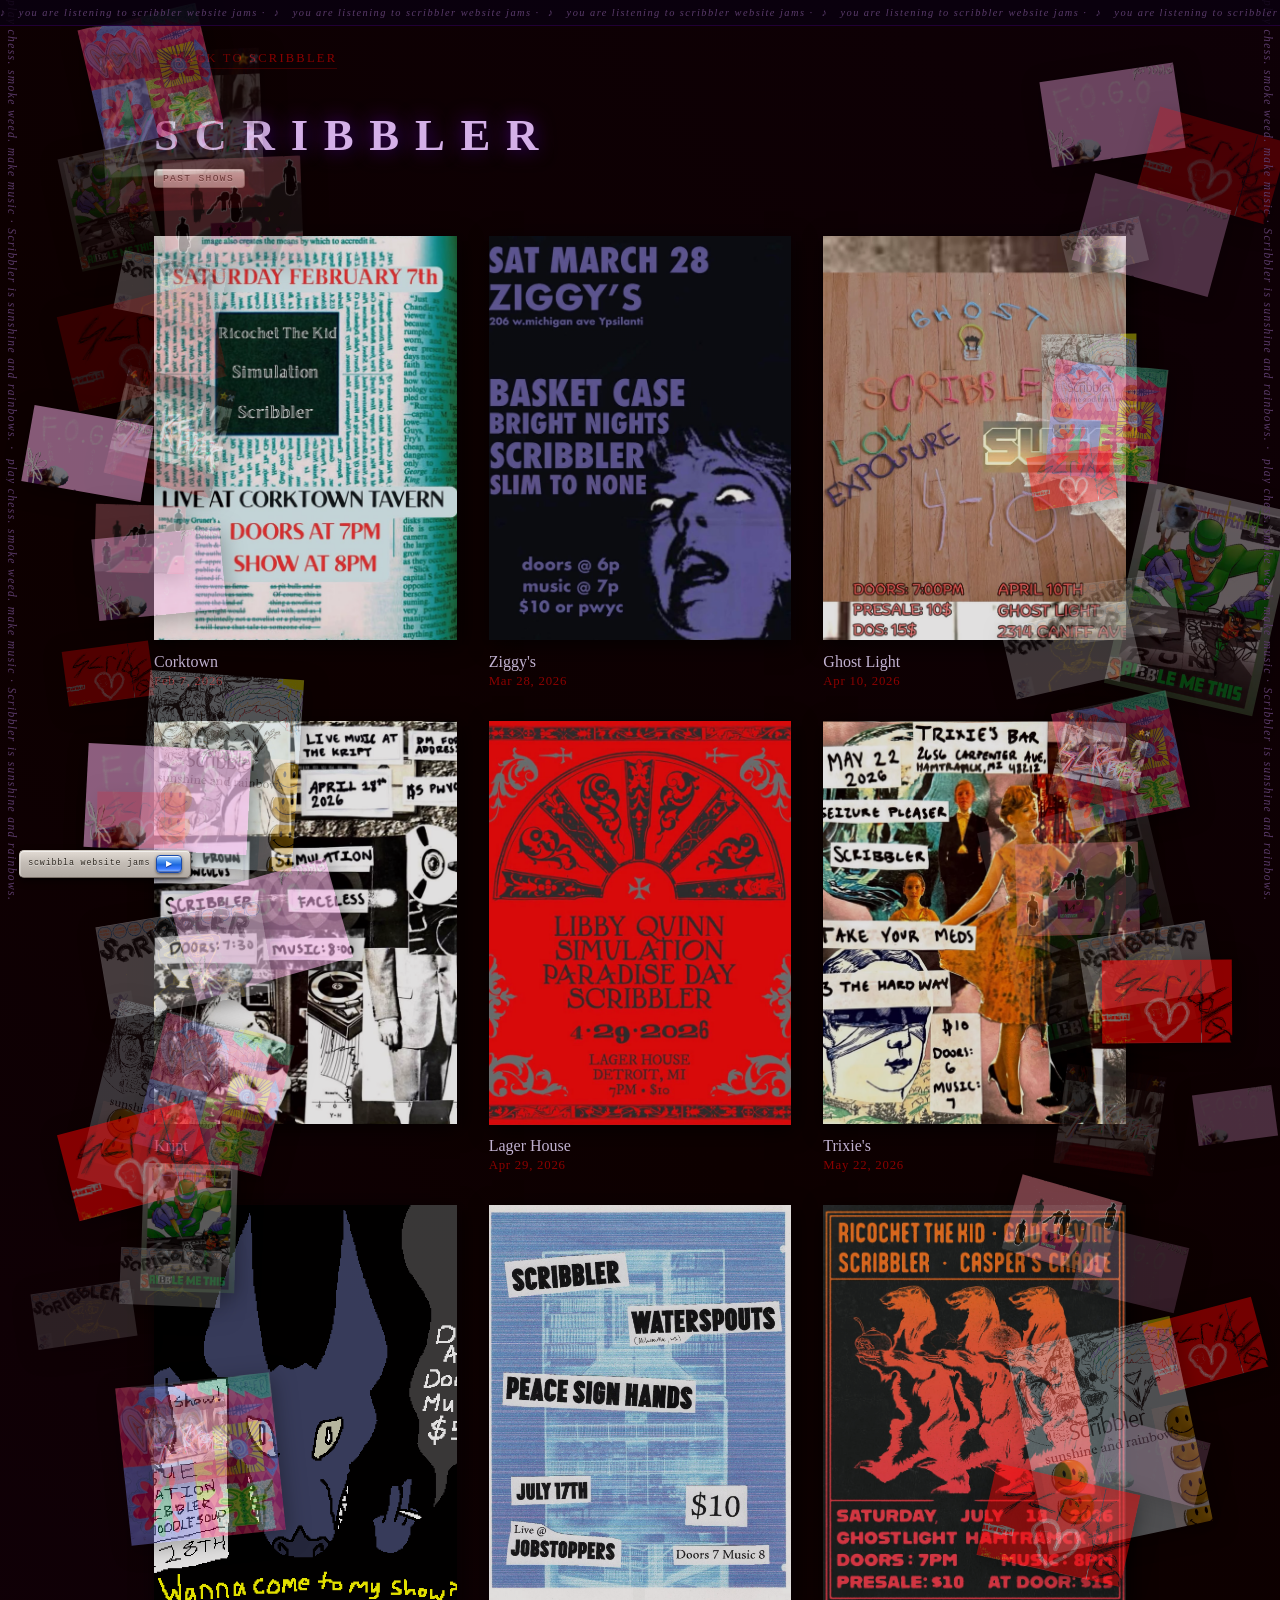
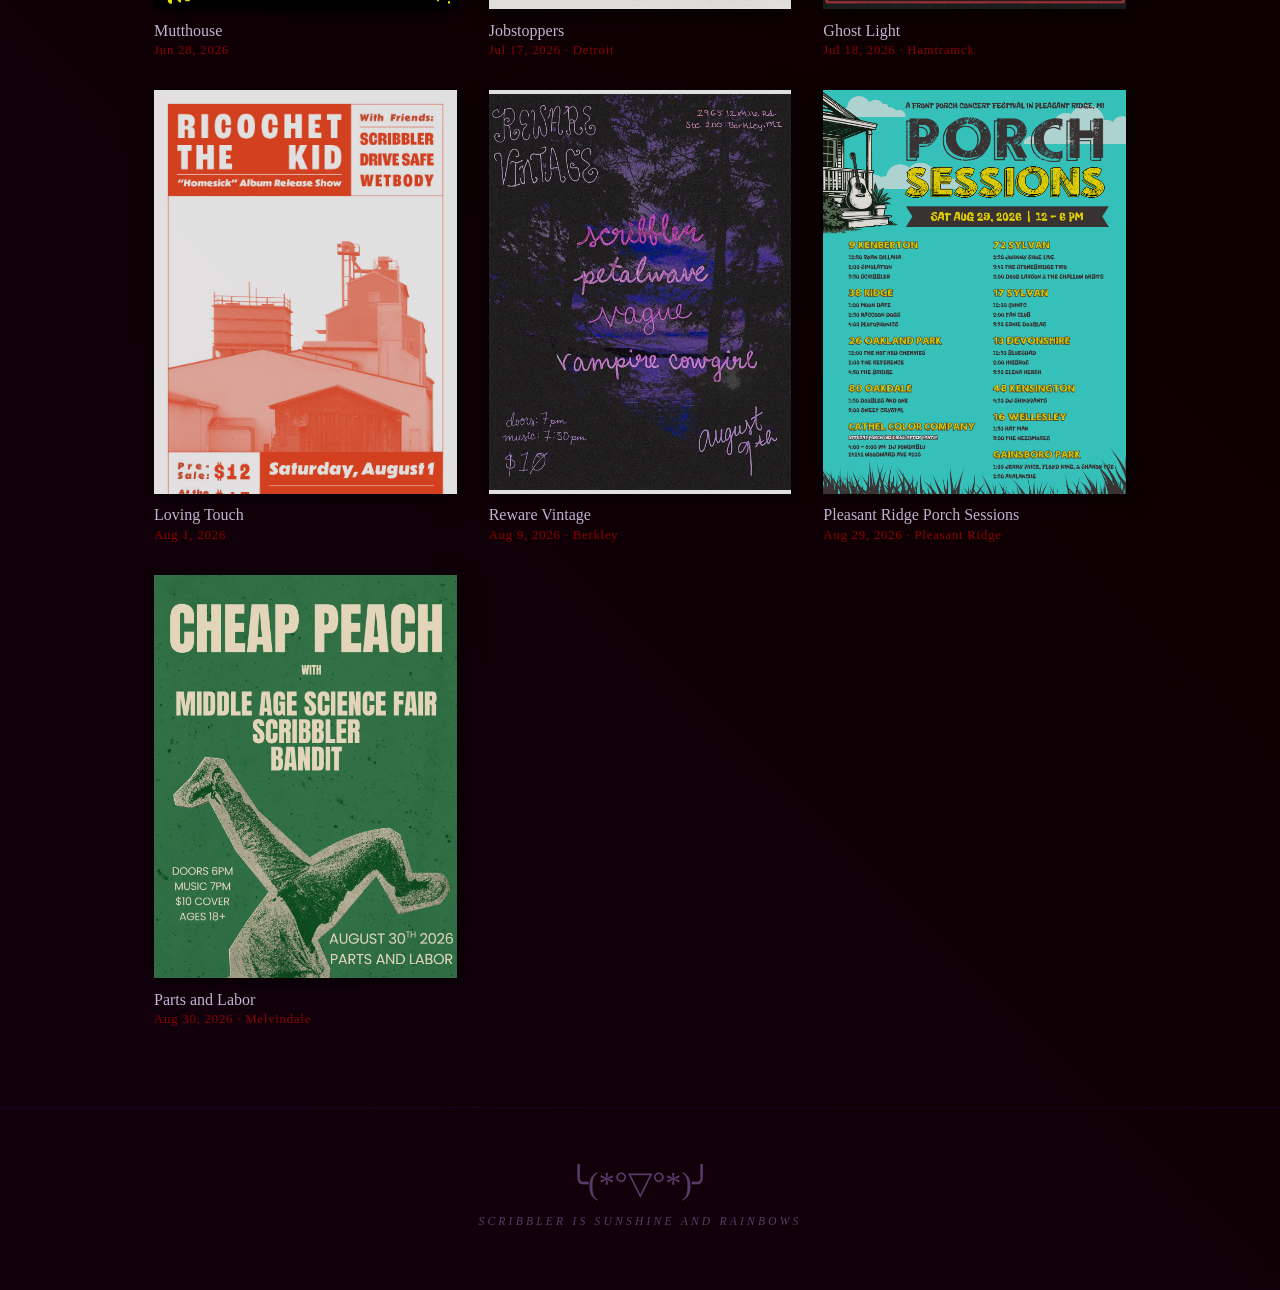
==== commit 575d7a6d: "Move Aug shows to past, add Oct shows (Bolero, PNAV Post, Murder House), drop Mutthouse Toledo Co-Au" ====
--- a/past-shows.html
+++ b/past-shows.html
@@ -236,6 +236,27 @@
                     <span class="show-card-date">Aug 1, 2026</span>
                 </div>
             </div>
+            <div class="show-card">
+                <img src="img/PastShows/RewareVintage.jpg" alt="Reware Vintage Aug 9 2026">
+                <div class="show-card-info">
+                    <span class="show-card-venue">Reware Vintage</span>
+                    <span class="show-card-date">Aug 9, 2026 · Berkley</span>
+                </div>
+            </div>
+            <div class="show-card">
+                <img src="img/PastShows/2026 Line Up Poster.png" alt="Pleasant Ridge Aug 29 2026">
+                <div class="show-card-info">
+                    <span class="show-card-venue">Pleasant Ridge Porch Sessions</span>
+                    <span class="show-card-date">Aug 29, 2026 · Pleasant Ridge</span>
+                </div>
+            </div>
+            <div class="show-card">
+                <img src="img/PastShows/PartsAndLabor.png" alt="Parts and Labor Aug 30 2026">
+                <div class="show-card-info">
+                    <span class="show-card-venue">Parts and Labor</span>
+                    <span class="show-card-date">Aug 30, 2026 · Melvindale</span>
+                </div>
+            </div>
         </div>
     </div>
 
--- a/style.css
+++ b/style.css
@@ -308,11 +308,11 @@
 }
 
 .shows-list li:has(.show-flyer)::after {
-    content: '👆  👆  👆';
+    content: '\261D\FE0E  \261D\FE0E  \261D\FE0E  \261D\FE0E  \261D\FE0E';
     display: block;
     width: 100%;
     text-align: right;
-    font-size: 0.58rem;
+    font-size: 0.8rem;
     color: #bf2020;
     letter-spacing: 0.08em;
     font-style: italic;
@@ -370,6 +370,53 @@
     letter-spacing: 0.2em;
     text-transform: uppercase;
     pointer-events: none;
+}
+
+/* Music platform links */
+.music-links {
+    margin-top: 0.8rem;
+    margin-bottom: 1.2rem;
+}
+
+.music-link-icons {
+    display: flex;
+    gap: 1.4rem;
+    align-items: center;
+    margin-top: 0.8rem;
+    flex-wrap: wrap;
+}
+
+.music-link-icon {
+    display: flex;
+    align-items: center;
+    gap: 0.6rem;
+    text-decoration: none;
+    color: #9070b0;
+    padding: 0.5rem 0.9rem;
+    border: 1px solid rgba(139, 0, 139, 0.3);
+    border-radius: 3px;
+    background: rgba(75, 0, 130, 0.07);
+    transition: color 0.2s, border-color 0.2s, box-shadow 0.2s, background 0.2s;
+}
+
+.music-link-icon:hover {
+    color: #d4b0e8;
+    border-color: rgba(139, 0, 139, 0.6);
+    background: rgba(75, 0, 130, 0.18);
+    box-shadow: 0 0 12px rgba(75, 0, 130, 0.25);
+}
+
+.music-link-icon svg {
+    width: 28px;
+    height: 28px;
+    fill: currentColor;
+    flex-shrink: 0;
+}
+
+.music-link-icon span {
+    font-size: 0.72rem;
+    letter-spacing: 0.18em;
+    text-transform: uppercase;
 }
 
 /* Live video embed */
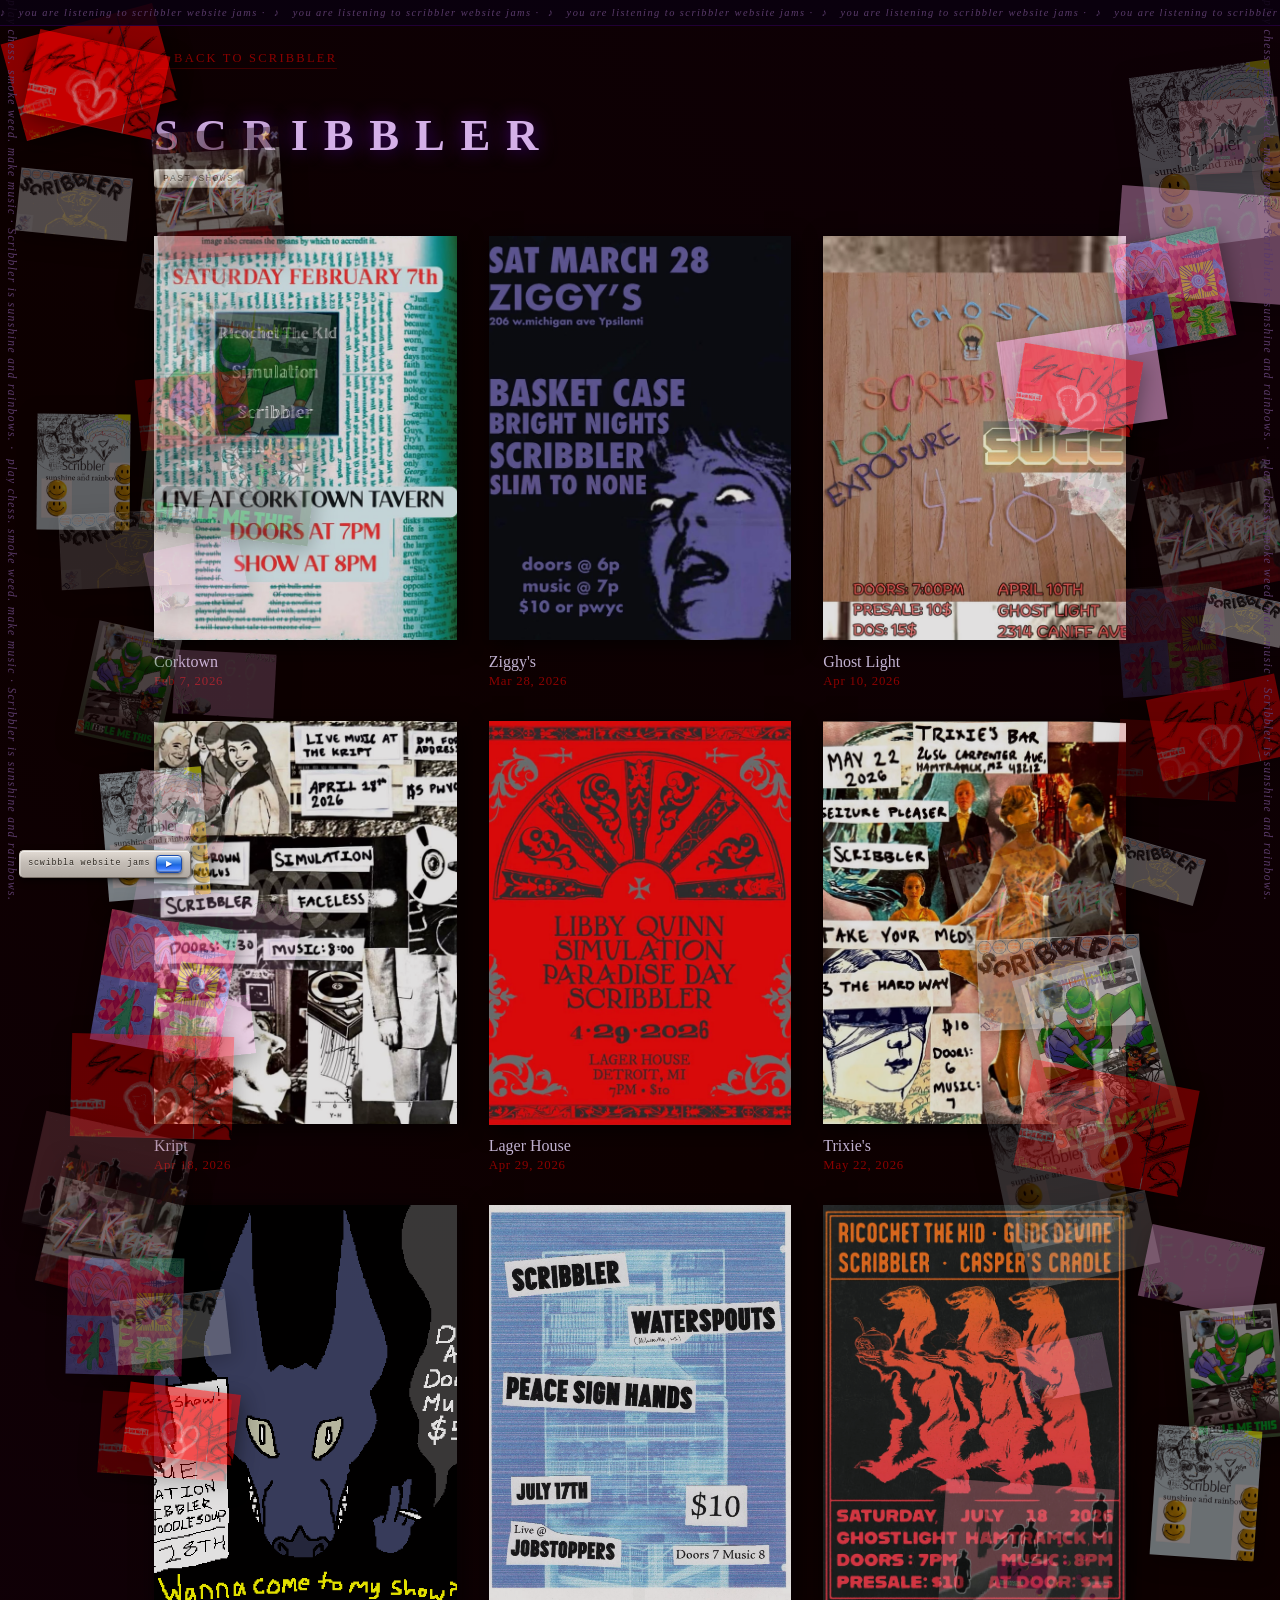
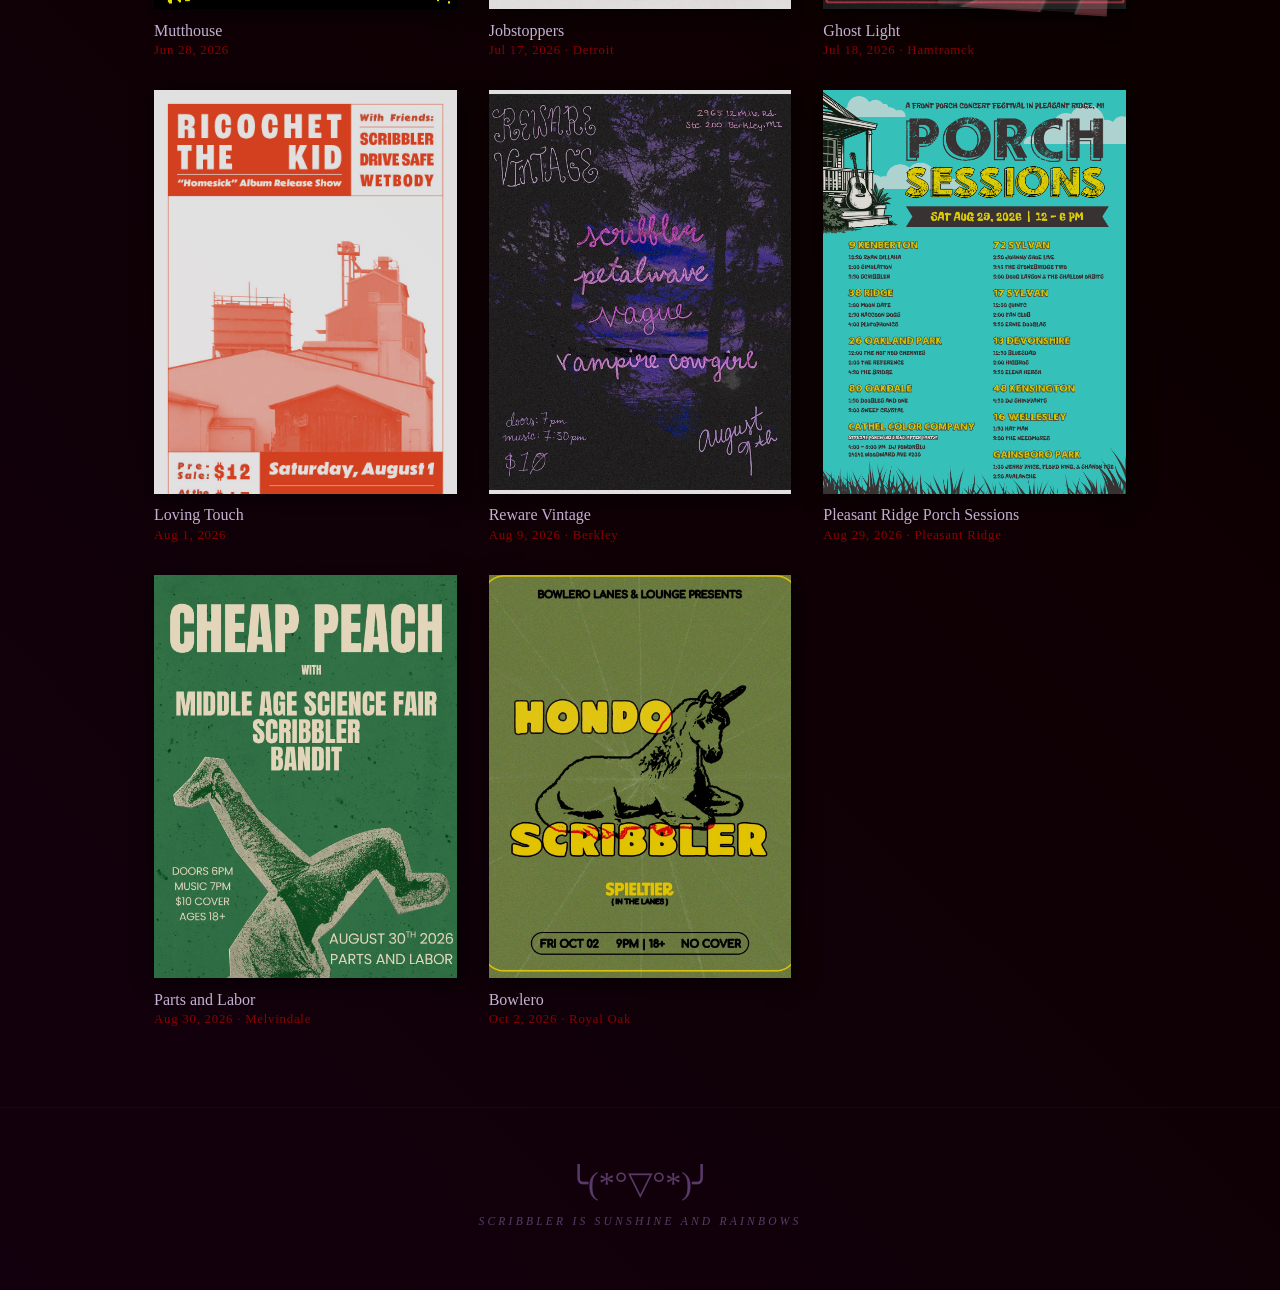
==== commit 5cae3e20: "Move Bowlero to past shows, update Murder House city, add Pike Room show Bowlero (Oct 2, Royal Oak) " ====
--- a/past-shows.html
+++ b/past-shows.html
@@ -257,6 +257,13 @@
                     <span class="show-card-date">Aug 30, 2026 · Melvindale</span>
                 </div>
             </div>
+            <div class="show-card">
+                <img src="img/PastShows/Bowlero10-2-26.JPG" alt="Bowlero Oct 2 2026">
+                <div class="show-card-info">
+                    <span class="show-card-venue">Bowlero</span>
+                    <span class="show-card-date">Oct 2, 2026 · Royal Oak</span>
+                </div>
+            </div>
         </div>
     </div>
 
--- a/style.css
+++ b/style.css
@@ -301,10 +301,32 @@
     box-shadow: 0 0 20px rgba(139, 0, 139, 0.5), inset 0 0 12px rgba(75, 0, 130, 0.2);
 }
 
+/* Tickets link on show rows */
+.show-tickets-link {
+    font-size: 0.68rem;
+    letter-spacing: 0.12em;
+    text-transform: uppercase;
+    color: #bf2020;
+    text-decoration: none;
+    border-bottom: 1px solid rgba(191, 32, 32, 0.4);
+    margin-left: auto;
+    white-space: nowrap;
+    transition: color 0.2s, border-color 0.2s;
+}
+
+.show-tickets-link:hover {
+    color: #e04040;
+    border-bottom-color: rgba(224, 64, 64, 0.7);
+}
+
 /* Flyer hint — only on rows that have a thumbnail */
 .shows-list li:has(.show-flyer) {
     flex-wrap: wrap;
     align-items: center;
+}
+
+.shows-list li:has(.show-tickets-link) .show-flyer {
+    margin-left: 0.6rem;
 }
 
 .shows-list li:has(.show-flyer)::after {
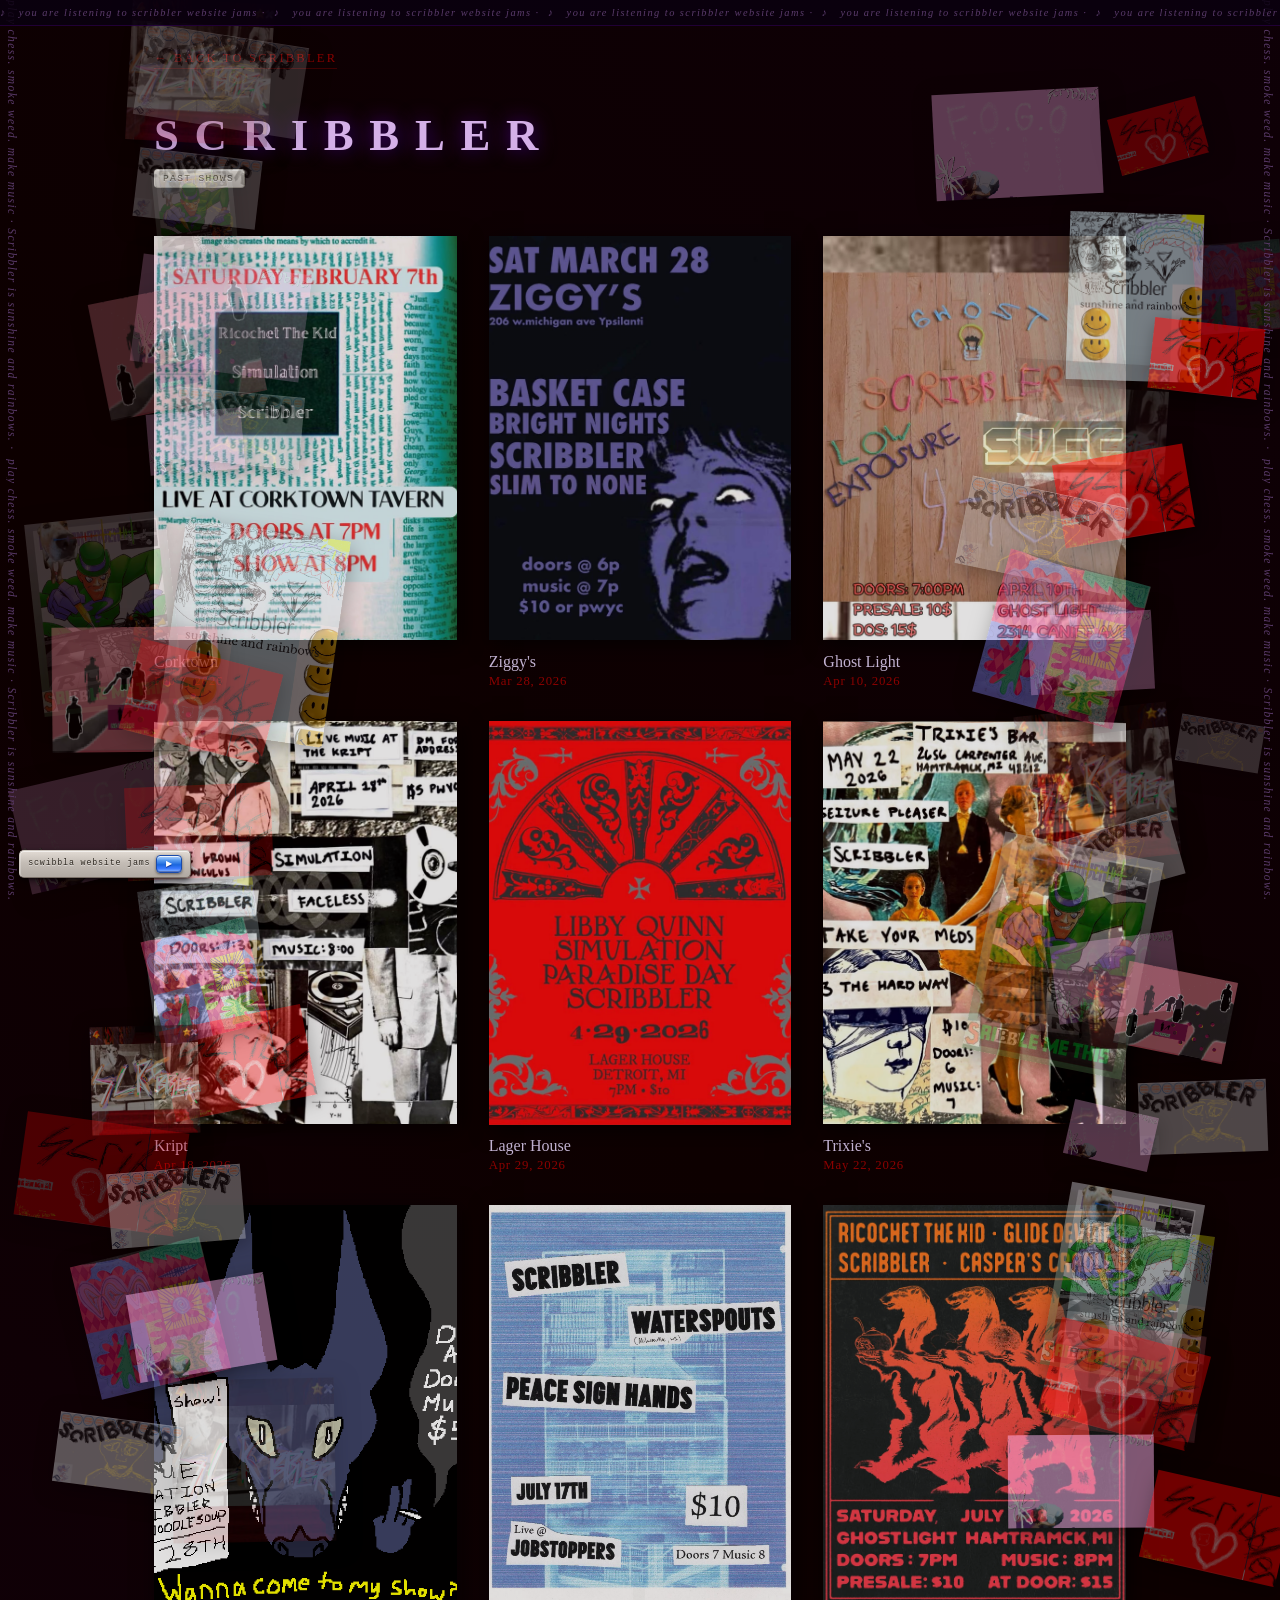
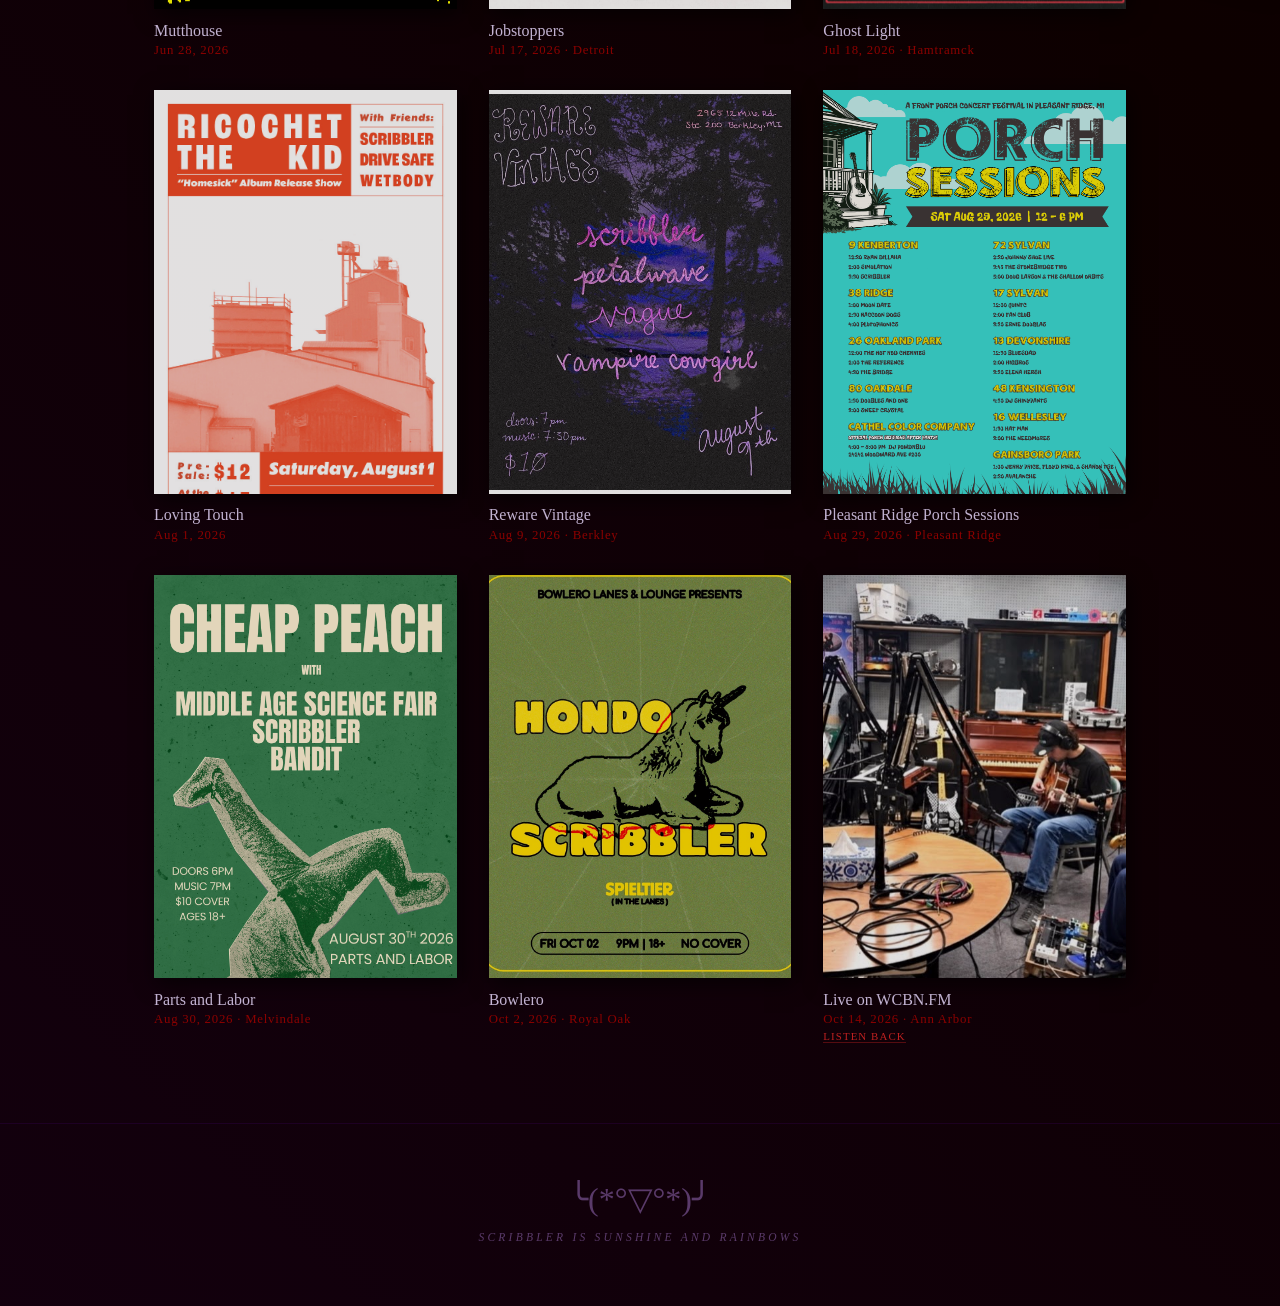
==== commit c1f5a26c: "Move WCBN show to past shows, swap Pike Room flyer to final art Live on WCBN.FM (Oct 14) moved from " ====
--- a/past-shows.html
+++ b/past-shows.html
@@ -264,6 +264,14 @@
                     <span class="show-card-date">Oct 2, 2026 · Royal Oak</span>
                 </div>
             </div>
+            <div class="show-card">
+                <img src="img/PastShows/wcbn10-14-26.jpg" alt="Live on WCBN.FM Oct 14 2026">
+                <div class="show-card-info">
+                    <span class="show-card-venue">Live on WCBN.FM</span>
+                    <span class="show-card-date">Oct 14, 2026 · Ann Arbor</span>
+                    <a href="https://soundcloud.com/wcbnlms/2026-10-14-scribbler" target="_blank" rel="noopener" class="show-card-link">Listen Back</a>
+                </div>
+            </div>
         </div>
     </div>
 
--- a/style.css
+++ b/style.css
@@ -315,6 +315,23 @@
 }
 
 .show-tickets-link:hover {
+    color: #e04040;
+    border-bottom-color: rgba(224, 64, 64, 0.7);
+}
+
+/* Listen-back / extra link on past show cards */
+.show-card-link {
+    font-size: 0.68rem;
+    letter-spacing: 0.1em;
+    text-transform: uppercase;
+    color: #bf2020;
+    text-decoration: none;
+    border-bottom: 1px solid rgba(191, 32, 32, 0.4);
+    align-self: flex-start;
+    transition: color 0.2s, border-color 0.2s;
+}
+
+.show-card-link:hover {
     color: #e04040;
     border-bottom-color: rgba(224, 64, 64, 0.7);
 }
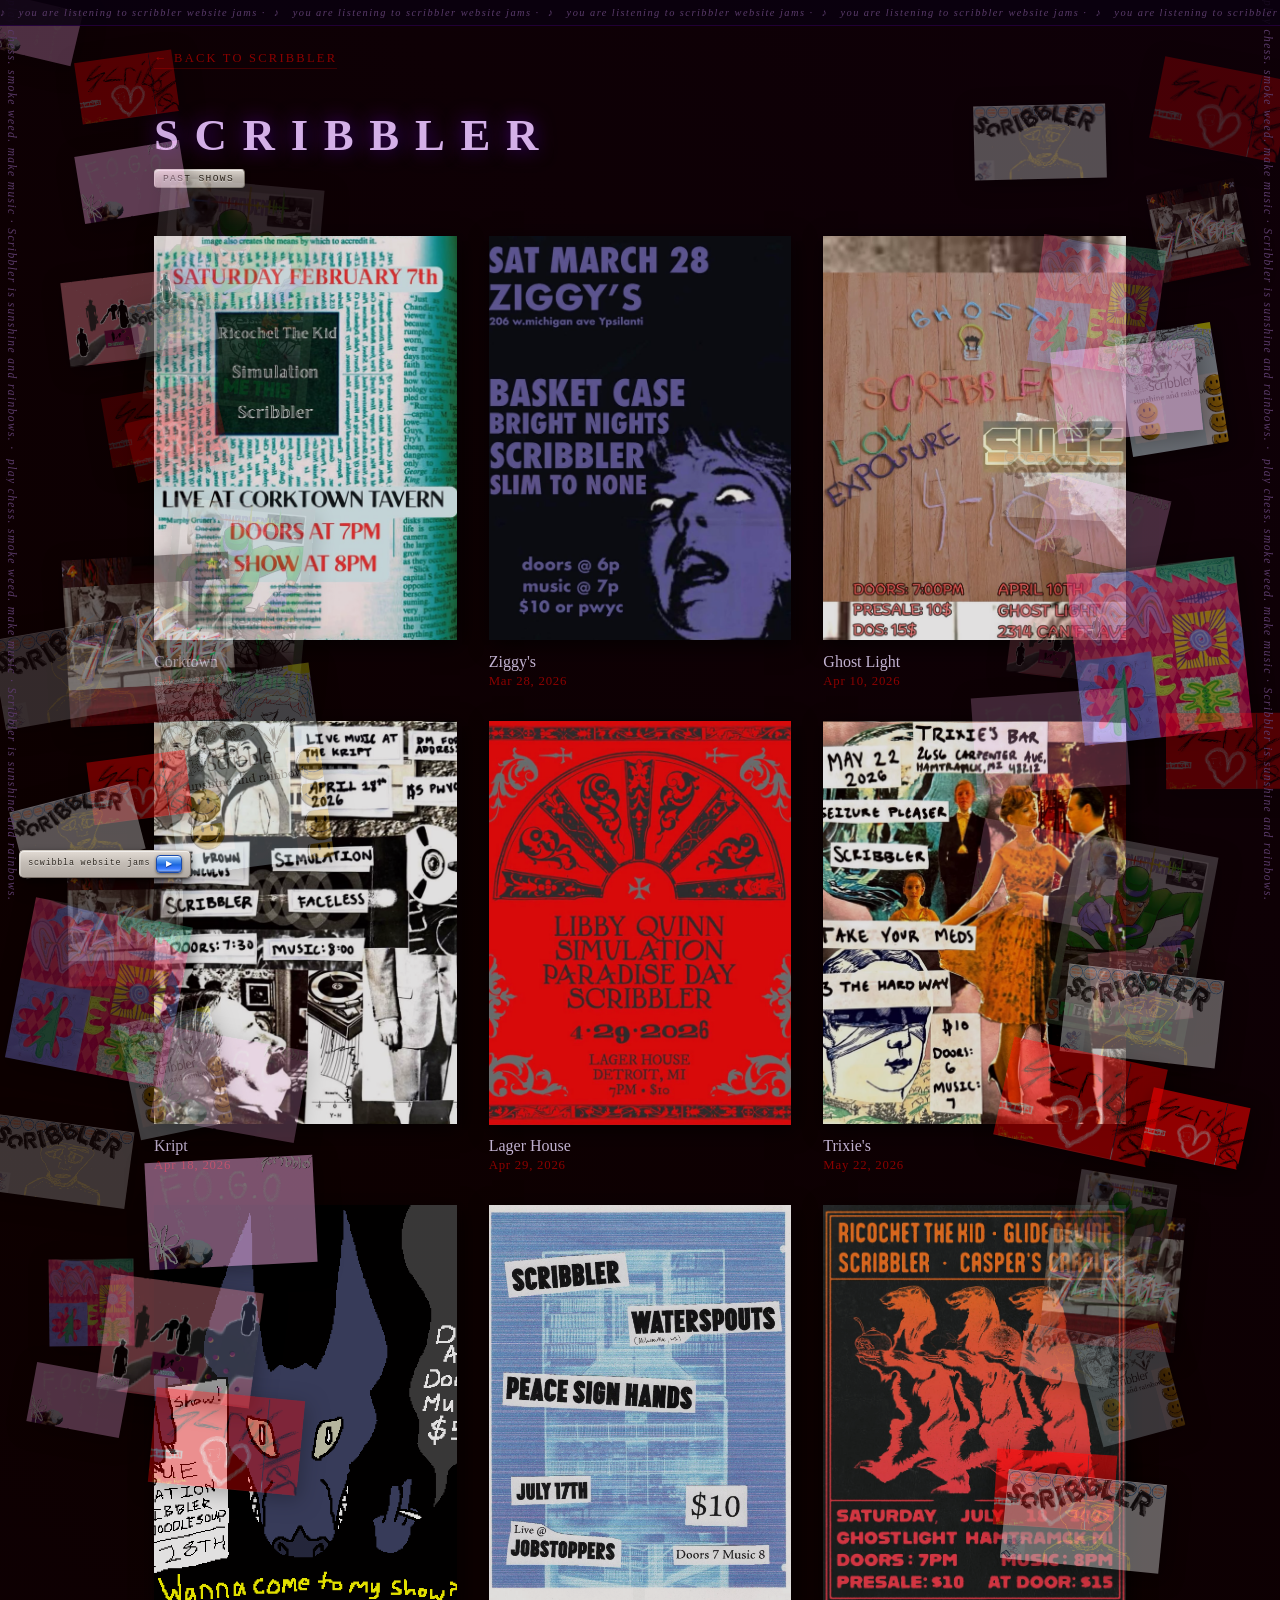
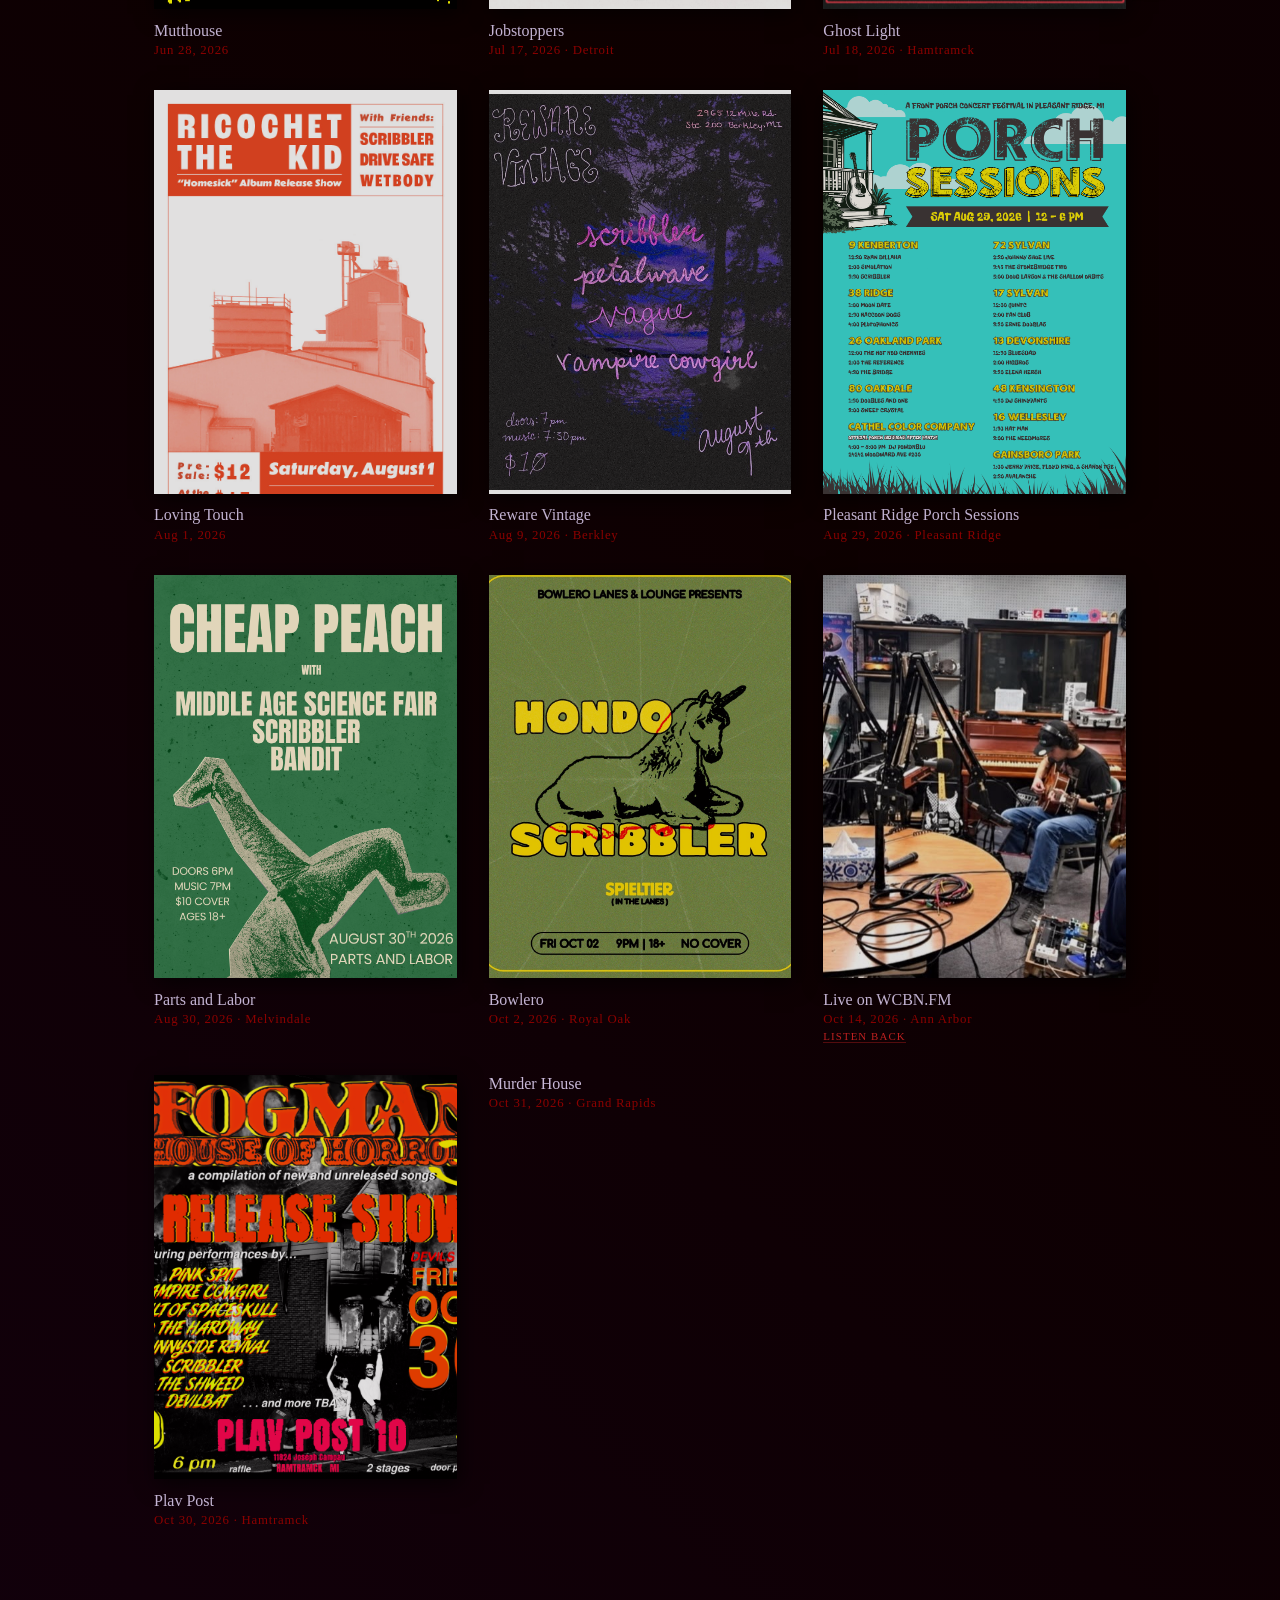
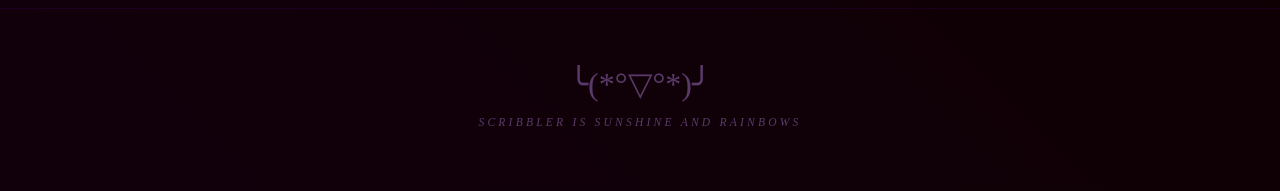
==== commit d868ed9f: "Move Plav Post and Murder House to past shows, add year-end outro Plav Post (Oct 30) and Murder Hous" ====
--- a/past-shows.html
+++ b/past-shows.html
@@ -272,6 +272,19 @@
                     <a href="https://soundcloud.com/wcbnlms/2026-10-14-scribbler" target="_blank" rel="noopener" class="show-card-link">Listen Back</a>
                 </div>
             </div>
+            <div class="show-card">
+                <img src="img/PastShows/PlavPost10-30-26.png" alt="Plav Post Oct 30 2026">
+                <div class="show-card-info">
+                    <span class="show-card-venue">Plav Post</span>
+                    <span class="show-card-date">Oct 30, 2026 · Hamtramck</span>
+                </div>
+            </div>
+            <div class="show-card">
+                <div class="show-card-info">
+                    <span class="show-card-venue">Murder House</span>
+                    <span class="show-card-date">Oct 31, 2026 · Grand Rapids</span>
+                </div>
+            </div>
         </div>
     </div>
 
--- a/style.css
+++ b/style.css
@@ -276,6 +276,15 @@
 }
 
 /* Past Shows link */
+.shows-outro {
+    text-align: center;
+    margin-top: 1.4rem;
+    font-size: 0.85rem;
+    line-height: 1.6;
+    color: #c8b8d8;
+    letter-spacing: 0.03em;
+}
+
 .past-shows-link {
     display: block;
     text-align: center;
